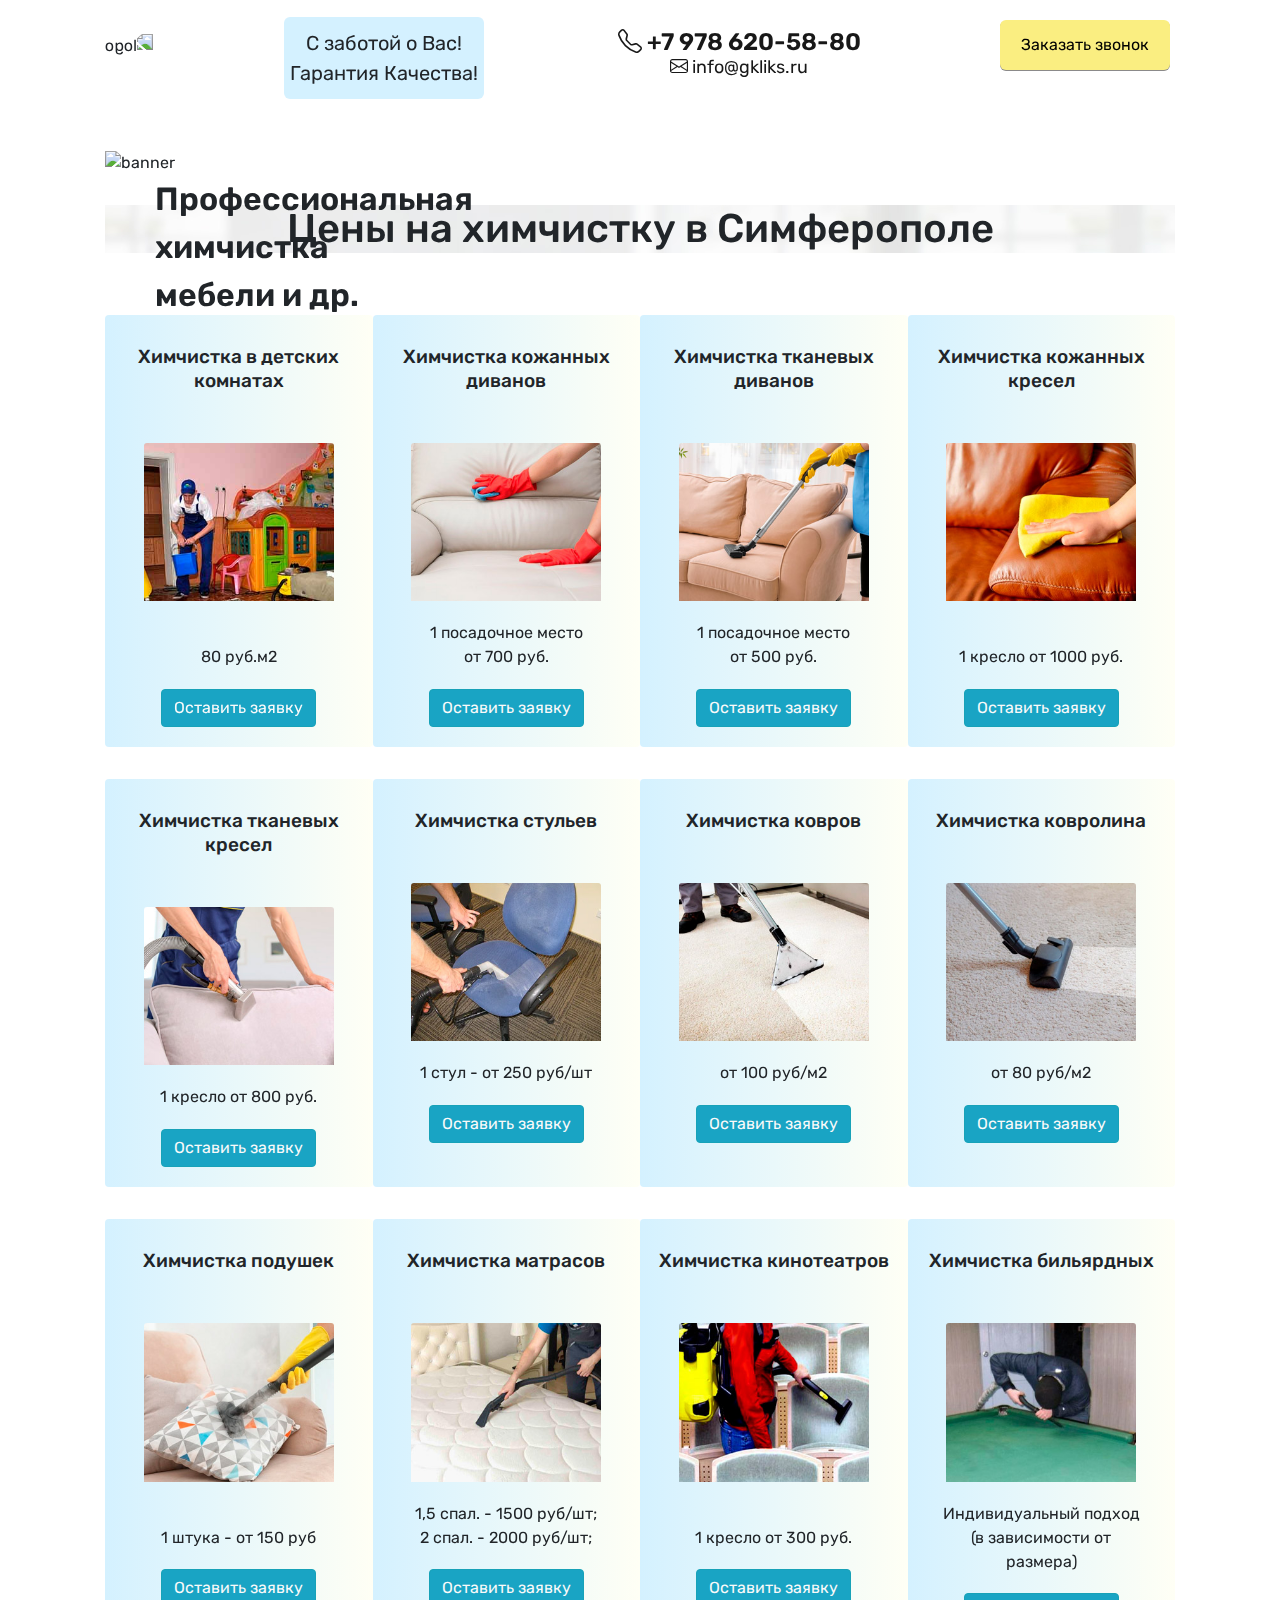
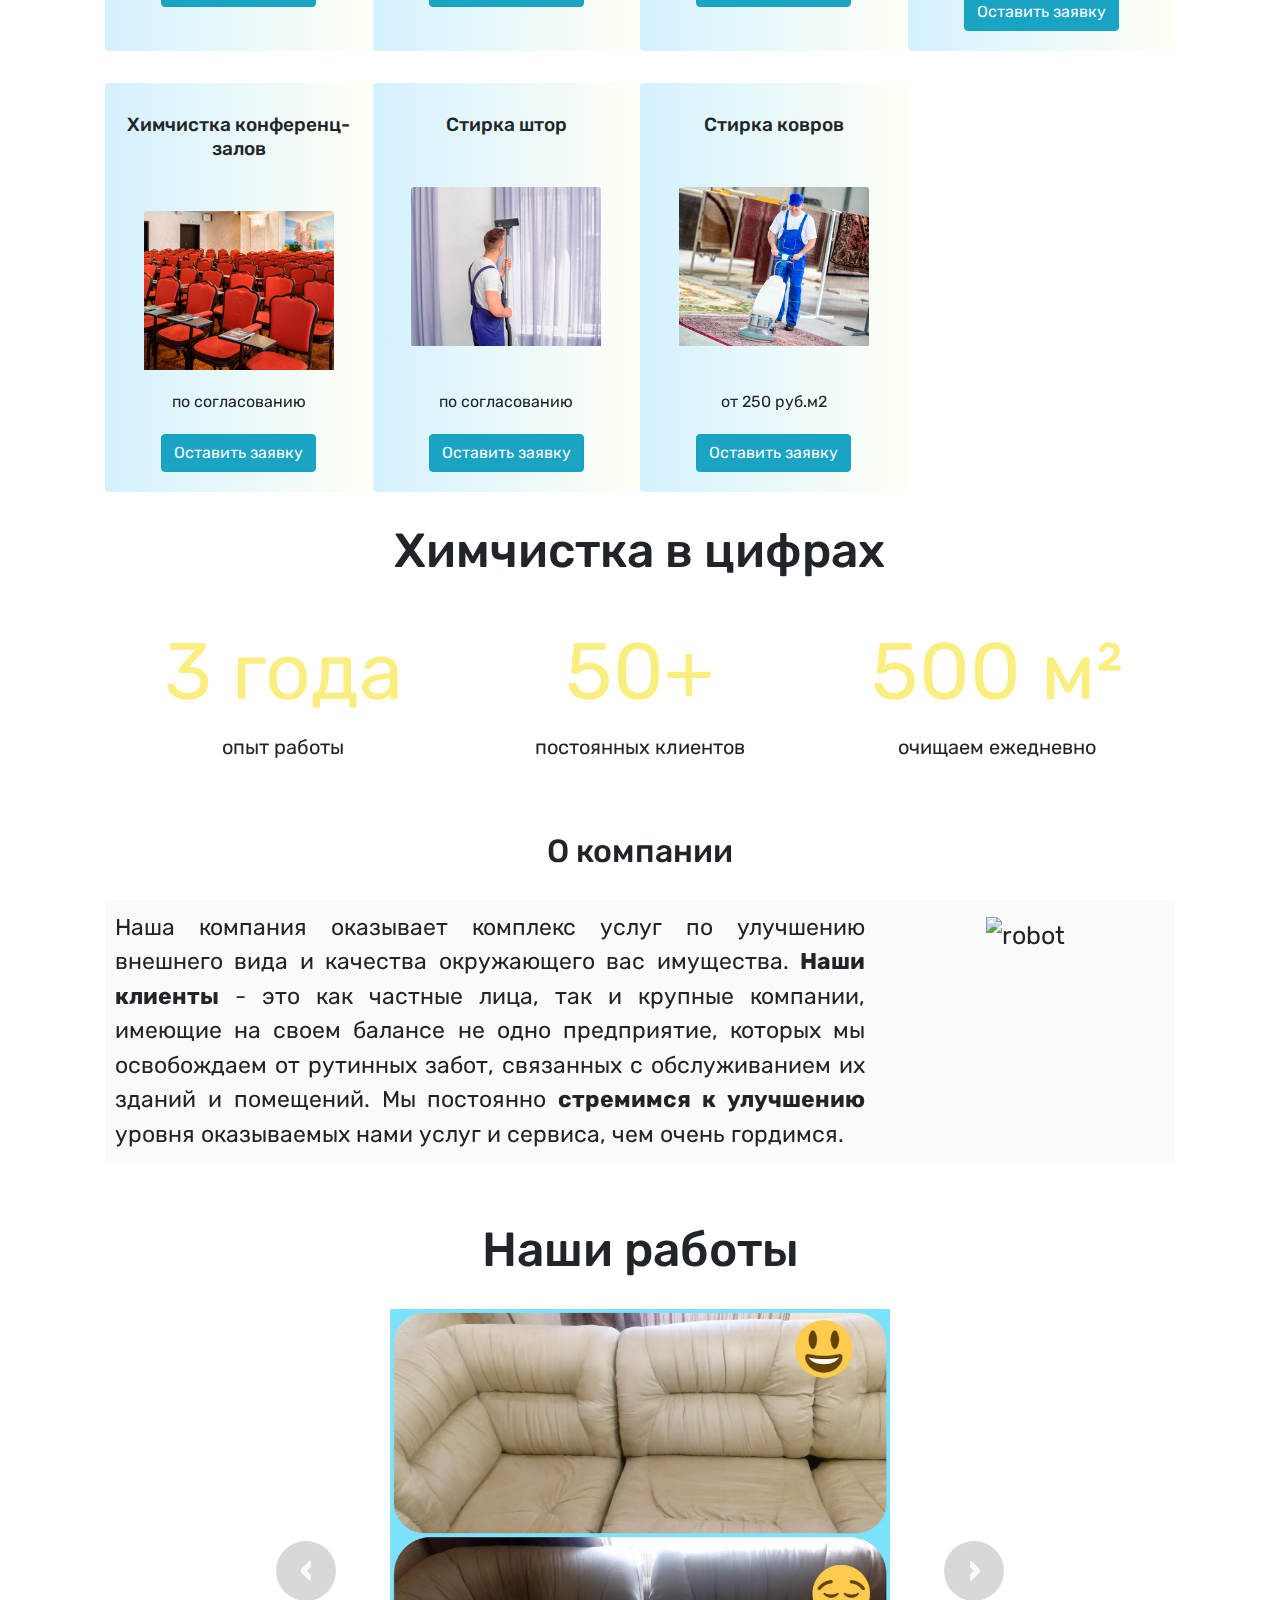
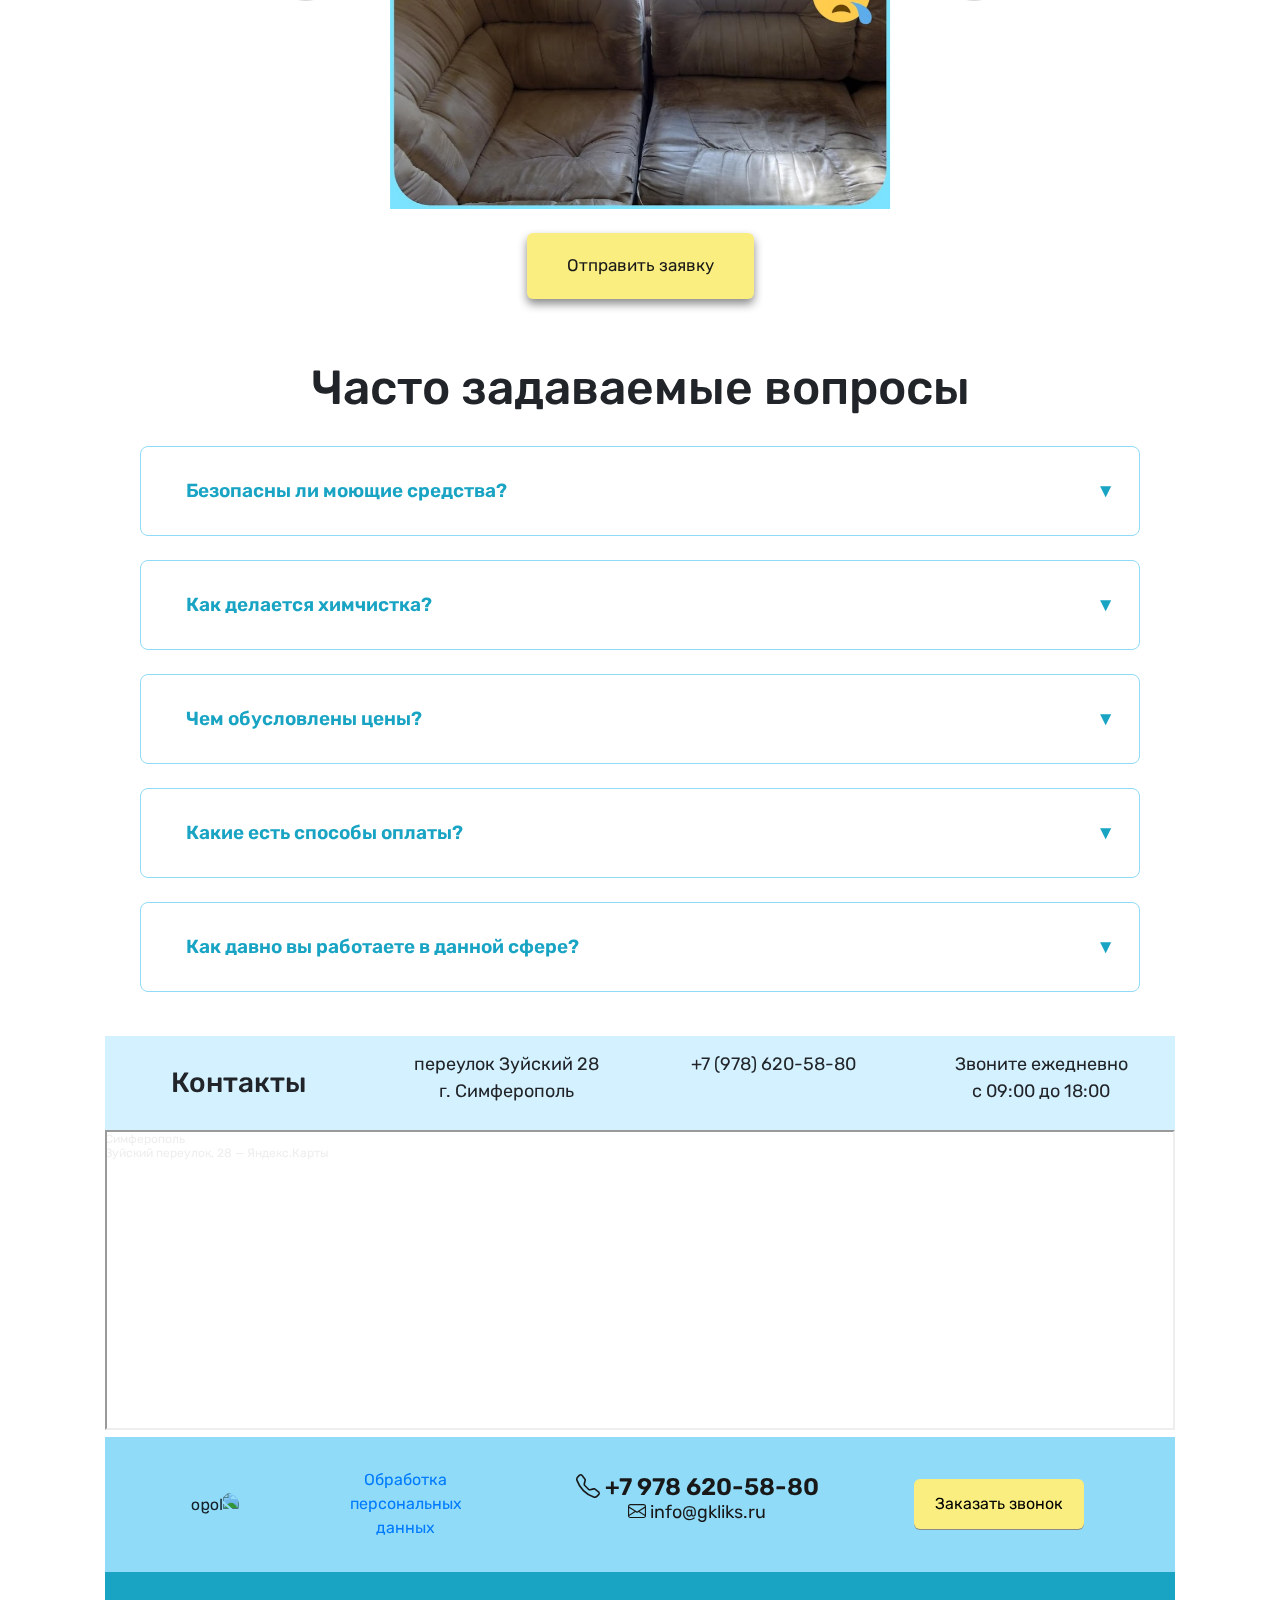
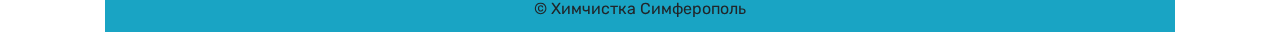
==== Cleaning.html @ 8cee75ca "замена карточек с услугами" ====
<!DOCTYPE html>
<html lang="ru">
  <head>
    <meta charset="UTF-8" />
    <meta http-equiv="X-UA-Compatible" content="IE=edge" />
    <meta name="viewport" content="width=device-width, initial-scale=1.0" />
    <title>Химчистка Семфирополь</title>
    <link rel="stylesheet" href="normalize.css" />
    <link
      rel="stylesheet"
      href="https://cdn.jsdelivr.net/npm/bootstrap-icons@1.5.0/font/bootstrap-icons.css"
    />
    <link
      rel="stylesheet"
      type="text/css"
      href="assets/js/owl-carousel/owl.carousel.min.css"
    />
    <link
      rel="stylesheet"
      type="text/css"
      href="assets/js/owl-carousel/owl.theme.default.min.css"
    />
    <link
      rel="stylesheet"
      type="text/css"
      href="assets/js/owl-carousel/owl.theme.green.min.css"
    />
    <link
      rel="stylesheet"
      href="https://cdn.jsdelivr.net/npm/@fancyapps/ui/dist/fancybox.css"
    />
    <link rel="preconnect" href="https://fonts.googleapis.com" />
    <link rel="preconnect" href="https://fonts.gstatic.com" crossorigin />
    <link
      href="https://fonts.googleapis.com/css2?family=Rubik&display=swap"
      rel="stylesheet"
    />
    <link
      rel="stylesheet"
      href="https://maxcdn.bootstrapcdn.com/bootstrap/4.1.0/css/bootstrap.min.css"
    />
    <link rel="stylesheet" href="style.css" />
  </head>

  <body>
    <div class="wrapper">
      <!--Header-->
      <header class="header">
        <div class="menu">
          <div class="logo">
            <img src="assets/robot-cut.jpg" alt="logo" />
          </div>

          <div class="menu-text">
            <p>С заботой о Вас! Гарантия Качества!</p>
          </div>
          <div class="menu-contacs">
            <a class="link menu-hover" href="tel:+79786205880"
              ><i class="bi bi-telephone"></i> +7 978 620-58-80</a
            >
            <a class="mail menu-hover" href="mailto:info@gkliks.ru"
              ><i class="bi bi-envelope"></i> info@gkliks.ru</a
            >
          </div>
          <form action="page-2/index.html">
            <button class="menu-btn">Заказать звонок</button>
          </form>
        </div>
      </header>

      <!--Main-->
      <main class="main">
        <!--Banner-->
        <section class="banner">
          <img class="banner-img" src="assets/banner-2.jpg" alt="banner" />
          <div class="banner-text">
            <h2>
              Профессиональная химчистка мебели и др. предметов в Симферополе
            </h2>
            <p>Химчистка с бесплатным выездом в течении 1 часа</p>
          </div>
        </section>

        <!--Price-->
        <div class="price">
          <div class="price-bg">
            <h1>Цены на химчистку в Симферополе</h1>
          </div>
          <div div class="container">

            <div class="row">
              <div class="card col-12 col-md-6 col-lg-3">
                <h5>Химчистка в детских комнатах</h5>
                <img src="img_price/childrensroom.jpg" class="card-img-top" alt="детская комната">
                <div class="card-body text-center">
                  <a class="card-text"><br>80 руб.м2</br></a>
                  <a href="page-2/index.html" class="btn btn-info">Оставить заявку</a>
                </div>
              </div>
              <div class="card col-12 col-md-6 col-lg-3">
                <h5>Химчистка кожанных диванов</h5>
                <img src="img_price/leathersofa.jpg" class="card-img-top" alt="кожанный диван">
                <div class="card-body text-center">
                  <a class="card-text">1 посадочное место<br>от 700 руб.</br></a>
                  <a href="page-2/index.html" class="btn btn-info">Оставить заявку</a>
                </div>
              </div>
              <div class="card col-12 col-md-6 col-lg-3">
                <h5>Химчистка тканевых диванов</h5>
                <img src="img_price/fabricsofa.jpg" class="card-img-top" alt="тканевый диван">
                <div class="card-body text-center">
                  <a class="card-text">1 посадочное место<br>от 500 руб.</br></a>
                  <a href="page-2/index.html" class="btn btn-info">Оставить
                    заявку</a>
                </div>
              </div>
              <div class="card col-12 col-md-6 col-lg-3">
                <h5>Химчистка кожанных кресел</h5>
                <img src="img_price/leatherarmchair.jpg" class="card-img-top" alt="кожанное кресло">
                <div class="card-body text-center">
                  <a class="card-text"><br>1 кресло от 1000 руб.</br></a>
                  <a href="page-2/index.html" class="btn btn-info">Оставить
                    заявку</a>
                </div>
              </div>
              <div class="card col-12 col-md-6 col-lg-3">
                <h5>Химчистка тканевых кресел</h5>
                <img src="img_price/fabricchairs.jpg" class="card-img-top" alt="тканевое кресло">
                <div class="card-body text-center">
                  <a class="card-text">1 кресло от 800 руб.</a>
                  <a href="page-2/index.html" class="btn btn-info">Оставить
                    заявку</a>
                </div>
              </div>
              <div class="card col-12 col-md-6 col-lg-3">
                <h5>Химчистка стульев</h5>
                <img src="img_price/chair.jpg" class="card-img-top" alt="стул">
                <div class="card-body text-center">
                  <a class="card-text">1 стул - от 250 руб/шт</a>
                  <a href="page-2/index.html" class="btn btn-info">Оставить
                    заявку</a>
                </div>
              </div>
              <div class="card col-12 col-md-6 col-lg-3">
                <h5>Химчистка ковров</h5>
                <img src="img_price/carpet.jpg" class="card-img-top" alt="ковер">
                <div class="card-body text-center">
                  <a class="card-text">от 100 руб/м2</a>
                  <a href="page-2/index.html" class="btn btn-info">Оставить
                    заявку</a>
                </div>
              </div>
              <div class="card col-12 col-md-6 col-lg-3">
                <h5>Химчистка ковролина</h5>
                <img src="img_price/carpeting.jpg" class="card-img-top" alt="ковралин">
                <div class="card-body text-center">
                  <a class="card-text">от 80 руб/м2</a>
                  <a href="page-2/index.html" class="btn btn-info">Оставить
                    заявку</a>
                </div>
              </div>
              <div class="card col-12 col-md-6 col-lg-3">
                <h5>Химчистка подушек</h5>
                <img src="img_price/pillow.jpg" class="card-img-top" alt="подушка">
                <div class="card-body text-center">
                  <a class="card-text"><br>1 штука - от 150 руб</br></a>
                  <a href="page-2/index.html" class="btn btn-info">Оставить заявку</a>
                </div>
              </div>
              <div class="card col-12 col-md-6 col-lg-3">
                <h5>Химчистка матрасов</h5>
                <img src="img_price/mattress.jpg" class="card-img-top" alt="матрас">
                <div class="card-body text-center">
                  <a class="card-text">1,5 спал. - 1500 руб/шт;<br>2 спал. - 2000 руб/шт;</br></a>
                  <a href="page-2/index.html" class="btn btn-info">Оставить заявку</a>
                </div>
              </div>
              <div class="card col-12 col-md-6 col-lg-3">
                <h5>Химчистка кинотеатров</h5>
                <img src="img_price/cinema.jpg" class="card-img-top" alt="кинотеатр">
                <div class="card-body text-center">
                  <a class="card-text"><br>1 кресло от 300 руб.</br></a>
                  <a href="page-2/index.html" class="btn btn-info">Оставить
                    заявку</a>
                </div>
              </div>
              <div class="card col-12 col-md-6 col-lg-3">
                <h5>Химчистка бильярдных</h5>
                <img src="img_price/billiard.jpg" class="card-img-top" alt="бильярд">
                <div class="card-body text-center">
                  <a class="card-text">Индивидуальный подход<br>(в зависимости от размера)</br></a>
                  <a href="page-2/index.html" class="btn btn-info">Оставить
                    заявку</a>
                </div>
              </div>
              <div class="card col-12 col-md-6 col-lg-3">
                <h5>Химчистка конференц-залов</h5>
                <img src="img_price/conference.png" class="card-img-top" alt="конференц-зал">
                <div class="card-body text-center">
                  <a class="card-text">по согласованию</a>
                  <a href="page-2/index.html" class="btn btn-info">Оставить заявку</a>
                </div>
              </div>
              <div class="card col-12 col-md-6 col-lg-3">
                <h5>Стирка штор</h5>
                <img src="img_price/curtains.jpg" class="card-img-top" alt="шторы">
                <div class="card-body text-center">
                  <a class="card-text"><br>по согласованию</br></a>
                  <a href="page-2/index.html" class="btn btn-info">Оставить заявку</a>
                </div>
              </div>
              <div class="card col-12 col-md-6 col-lg-3">
                <h5>Стирка ковров</h5>
                <img src="img_price/carpet washing.jpg" class="card-img-top" alt="стирка ковров">
                <div class="card-body text-center">
                  <a class="card-text"><br>от 250 руб.м2</br></a>
                  <a href="page-2/index.html" class="btn btn-info">Оставить заявку</a>
                </div>
              </div>
            </div>
          </div>
        <!--Химчистка в цифрах, о компании, карта-->
        <section class="part">
          <h1 class="part__h1">Химчистка в цифрах</h1>
          <div class="part__1">3 года</div>
          <div class="part__2">50+</div>
          <div class="part__3">500 м²</div>
          <div class="part__4">опыт работы</div>
          <div class="part__5">постоянных клиентов</div>
          <div class="part__6">очищаем ежедневно</div>
        </section>
        <!--о компании-->
        <h2 class="h2">О компании</h2>
        <section class="block">
          <p class="block__text">
            Наша компания оказывает комплекс услуг по улучшению внешнего вида и
            качества окружающего вас имущества.
            <b>Наши клиенты</b> - это как частные лица, так и крупные компании,
            имеющие на своем балансе не одно предприятие, которых мы освобождаем
            от рутинных забот, связанных с обслуживанием их зданий и помещений.
            Мы постоянно <b>стремимся к улучшению</b> уровня оказываемых нами
            услуг и сервиса, чем очень гордимся.
          </p>
          <p class="block__img">
            <img class="robot" src="assets/robot-cut.jpg" alt="robot" />
          </p>
        </section>

        <!-- карусель -->
        <section class="carousel">
          <div class="wrapper">
            <h2 class="carousel__title">Наши работы</h2>

            <div class="owl-carousel carousel__row">
              <div class="carousel__item">
                <a href="assets/slider/example-1.jpeg" data-fancybox="examples">
                  <img
                    alt="Пример наших работ"
                    src="assets/slider/example-1.jpeg"
                  />
                </a>
              </div>
              <div class="carousel__item">
                <a href="assets/slider/example-2.jpeg" data-fancybox="examples">
                  <img
                    alt="Пример наших работ"
                    src="assets/slider/example-2.jpeg"
                  />
                </a>
              </div>
              <div class="carousel__item">
                <a href="assets/slider/example-3.jpeg" data-fancybox="examples">
                  <img
                    alt="Пример наших работ"
                    src="assets/slider/example-3.jpeg"
                  />
                </a>
              </div>
              <div class="carousel__item">
                <a href="assets/slider/example-4.jpeg" data-fancybox="examples">
                  <img
                    alt="Пример наших работ"
                    src="assets/slider/example-4.jpeg"
                  />
                </a>
              </div>
              <div class="carousel__item">
                <a href="assets/slider/example-5.jpeg" data-fancybox="examples">
                  <img
                    alt="Пример наших работ"
                    src="assets/slider/example-5.jpeg"
                  />
                </a>
              </div>
              <div class="carousel__item">
                <a href="assets/slider/example-6.jpeg" data-fancybox="examples">
                  <img
                    alt="Пример наших работ"
                    src="assets/slider/example-6.jpeg"
                  />
                </a>
              </div>
              <div class="carousel__item">
                <a href="assets/slider/example-7.jpeg" data-fancybox="examples">
                  <img
                    alt="Пример наших работ"
                    src="assets/slider/example-7.jpeg"
                  />
                </a>
              </div>
              <div class="carousel__item">
                <a href="assets/slider/example-8.jpeg" data-fancybox="examples">
                  <img
                    alt="Пример наших работ"
                    src="assets/slider/example-8.jpeg"
                  />
                </a>
              </div>
              <div class="carousel__item">
                <a href="assets/slider/example-9.jpeg" data-fancybox="examples">
                  <img
                    alt="Пример наших работ"
                    src="assets/slider/example-9.jpeg"
                  />
                </a>
              </div>
              <div class="carousel__item">
                <a
                  href="assets/slider/example-10.jpeg"
                  data-fancybox="examples"
                >
                  <img
                    alt="Пример наших работ"
                    src="assets/slider/example-10.jpeg"
                  />
                </a>
              </div>
              <div class="carousel__item">
                <a
                  href="assets/slider/example-11.jpeg"
                  data-fancybox="examples"
                >
                  <img
                    alt="Пример наших работ"
                    src="assets/slider/example-11.jpeg"
                  />
                </a>
              </div>
              <div class="carousel__item">
                <a
                  href="assets/slider/example-12.jpeg"
                  data-fancybox="examples"
                >
                  <img
                    alt="Пример наших работ"
                    src="assets/slider/example-12.jpeg"
                  />
                </a>
              </div>
              <div class="carousel__item">
                <a
                  href="assets/slider/example-13.jpeg"
                  data-fancybox="examples"
                >
                  <img
                    alt="Пример наших работ"
                    src="assets/slider/example-13.jpeg"
                  />
                </a>
              </div>
              <div class="carousel__item">
                <a
                  href="assets/slider/example-14.jpeg"
                  data-fancybox="examples"
                >
                  <img
                    alt="Пример наших работ"
                    src="assets/slider/example-14.jpeg"
                  />
                </a>
              </div>
              <div class="carousel__item">
                <a
                  href="assets/slider/example-15.jpeg"
                  data-fancybox="examples"
                >
                  <img
                    alt="Пример наших работ"
                    src="assets/slider/example-15.jpeg"
                  />
                </a>
              </div>
              <div class="carousel__item">
                <a
                  href="assets/slider/example-16.jpeg"
                  data-fancybox="examples"
                >
                  <img
                    alt="Пример наших работ"
                    src="assets/slider/example-16.jpeg"
                  />
                </a>
              </div>
              <div class="carousel__item">
                <a
                  href="assets/slider/example-17.jpeg"
                  data-fancybox="examples"
                >
                  <img
                    alt="Пример наших работ"
                    src="assets/slider/example-17.jpeg"
                  />
                </a>
              </div>
              <div class="carousel__item">
                <a
                  href="assets/slider/example-18.jpeg"
                  data-fancybox="examples"
                >
                  <img
                    alt="Пример наших работ"
                    src="assets/slider/example-18.jpeg"
                  />
                </a>
              </div>
              <div class="carousel__item">
                <a
                  href="assets/slider/example-19.jpeg"
                  data-fancybox="examples"
                >
                  <img
                    alt="Пример наших работ"
                    src="assets/slider/example-19.jpeg"
                  />
                </a>
              </div>
              <div class="carousel__item">
                <a
                  href="assets/slider/example-20.jpeg"
                  data-fancybox="examples"
                >
                  <img
                    alt="Пример наших работ"
                    src="assets/slider/example-20.jpeg"
                  />
                </a>
              </div>
              <div class="carousel__item">
                <a
                  href="assets/slider/example-21.jpeg"
                  data-fancybox="examples"
                >
                  <img
                    alt="Пример наших работ"
                    src="assets/slider/example-21.jpeg"
                  />
                </a>
              </div>
              <div class="carousel__item">
                <a
                  href="assets/slider/example-22.jpeg"
                  data-fancybox="examples"
                >
                  <img
                    alt="Пример наших работ"
                    src="assets/slider/example-22.jpeg"
                  />
                </a>
              </div>
              <div class="carousel__item">
                <a
                  href="assets/slider/example-23.jpeg"
                  data-fancybox="examples"
                >
                  <img
                    alt="Пример наших работ"
                    src="assets/slider/example-23.jpeg"
                  />
                </a>
              </div>
              <div class="carousel__item">
                <a
                  href="assets/slider/example-24.jpeg"
                  data-fancybox="examples"
                >
                  <img
                    alt="Пример наших работ"
                    src="assets/slider/example-24.jpeg"
                  />
                </a>
              </div>
              <div class="carousel__item">
                <a
                  href="assets/slider/example-25.jpeg"
                  data-fancybox="examples"
                >
                  <img
                    alt="Пример наших работ"
                    src="assets/slider/example-25.jpeg"
                  />
                </a>
              </div>
              <div class="carousel__item">
                <a
                  href="assets/slider/example-26.jpeg"
                  data-fancybox="examples"
                >
                  <img
                    alt="Пример наших работ"
                    src="assets/slider/example-26.jpeg"
                  />
                </a>
              </div>
              <div class="carousel__item">
                <a
                  href="assets/slider/example-27.jpeg"
                  data-fancybox="examples"
                >
                  <img
                    alt="Пример наших работ"
                    src="assets/slider/example-27.jpeg"
                  />
                </a>
              </div>
              <div class="carousel__item">
                <a
                  href="assets/slider/example-28.jpeg"
                  data-fancybox="examples"
                >
                  <img
                    alt="Пример наших работ"
                    src="assets/slider/example-28.jpeg"
                  />
                </a>
              </div>
              <div class="carousel__item">
                <a
                  href="assets/slider/example-29.jpeg"
                  data-fancybox="examples"
                >
                  <img
                    alt="Пример наших работ"
                    src="assets/slider/example-29.jpeg"
                  />
                </a>
              </div>
            </div>

            <form action="page-2/index.html">
              <button data-action="/page-2" class="carousel__button-download">
                Отправить заявку
              </button>
            </form>
          </div>
        </section>

        <!-- faq -->
        <section class="faq">
          <div class="wrapper">
            <h2 class="faq__h2">Часто задаваемые вопросы</h2>

            <div class="faq__items">
              <div class="faq__item">
                <div class="faq__title">Безопасны ли моющие средства?</div>
                <div class="faq__text">
                  Компания строго подходит к выбору поставщика средств для
                  уборки, основными критериям являются:
                  <ul>
                    <li>
                      наличие аккредитации/права представлять производителя на
                      территории России;
                    </li>
                    <li>
                      наличие сертификации, как европейской/американской, так и
                      российской;
                    </li>
                    <li>высокие экологические стандарты продукции;</li>
                    <li>
                      наличие инструкций и карт технической и экологической
                      безопасности продукции;
                    </li>
                    <li>
                      информационная поддержка, помощь в разработке
                      индивидуальных санитарно-гигиенических планов уборки
                      помещения, обучение персонала.
                    </li>
                  </ul>
                </div>
              </div>
              <div class="faq__item">
                <div class="faq__title">Как делается химчистка?</div>
                <div class="faq__text">
                  Наши операторы используют шведское оборудование фирмы
                  Cleanfix. Данная машина называется экстрактор. Используем
                  сертифицированную химию, работая по кругу Зиннера. Прежде чем
                  преступить к основной чистке наносим предварительную обработку
                  и удаляем видимые пятна, затем сам процесс химчистки, а после
                  ополаскиватель для нейтрализации и ухода. Следом идет
                  принудительная сушка.
                </div>
              </div>
              <div class="faq__item">
                <div class="faq__title">Чем обусловлены цены?</div>
                <div class="faq__text">
                  Стоимость нашего продукта, как и любого другого зависит от
                  составляющих элементов: 1. Экспертность персонала, в
                  результате непрерывного обучения и периодических повышений
                  классификации на протяжении более 3 года. 2. Точно подобранная
                  клининговая косметика премиум класса, которая не только
                  эффективно удалит загрязнения в короткие сроки, но и
                  принадлежит к разряду Зеленой химии, а значит безопасна для
                  нас с вами, наших детей и домашних питомцев. 3.
                  Узкоспециализированное оборудование и инвентарь Швейцарского и
                  Итальянского производства.
                </div>
              </div>
              <div class="faq__item">
                <div class="faq__title">Какие есть способы оплаты?</div>
                <div class="faq__text">
                  Мы следим за технологиями 21 века и принимаем любой способ
                  оплаты.
                </div>
              </div>
              <div class="faq__item">
                <div class="faq__title">
                  Как давно вы работаете в данной сфере?
                </div>
                <div class="faq__text">
                  Наша компания работает с 2018 года. Многие наши клиенты стали
                  нашими друзьями.
                </div>
              </div>
            </div>
          </div>
        </section>

        <!-- контакты + карта -->
        <section class="cont">
          <div class="cont__text">
            <h3>Контакты</h3>
            <p>
              переулок Зуйский 28 <br />
              г. Симферополь
            </p>
            <p>+7 (978) 620-58-80</p>
            <p>
              Звоните ежедневно<br />
              с 09:00 до 18:00
            </p>
          </div>
          <div class="cont__map">
            <div style="position: relative; overflow: hidden">
              <a
                href="https://yandex.ru/maps/146/simferopol/?utm_medium=mapframe&utm_source=maps"
                style="
                  color: #eee;
                  font-size: 12px;
                  position: absolute;
                  top: 0px;
                "
                >Симферополь</a
              >
              <a
                href="https://yandex.ru/maps/146/simferopol/house/zuyskiy_pereulok_28/Z00YdwRjSEAGQFpufXV2cX9gZQ==/?ll=34.134404%2C44.970266&utm_medium=mapframe&utm_source=maps&z=16.49"
                style="
                  color: #eee;
                  font-size: 12px;
                  position: absolute;
                  top: 14px;
                "
                >Зуйский переулок, 28 — Яндекс.Карты</a
              ><iframe
                src="https://yandex.ru/map-widget/v1/-/CCUmMTRJTB"
                width="100%"
                height="300"
                frameborder="1"
                allowfullscreen="true"
                style="position: relative"
              ></iframe>
            </div>
          </div>
        </section>
      </main>

      <footer class="footer">
        <div class="footer-top">
          <div class="logo">
            <img class="footer-logo" src="assets/robot-cut.jpg" alt="logo" />
          </div>
          <div class="daten">
            <a class="daten-link footer-hover" href=""
              >Обработка персональных данных</a
            >
          </div>
          <div class="contacts">
            <a class="link footer-hover" href="tel:+79786205880"
              ><i class="bi bi-telephone"></i> +7 978 620-58-80</a
            >
            <a class="mail footer-hover" href="mailto:info@gkliks.ru"
              ><i class="bi bi-envelope"></i> info@gkliks.ru</a
            >
          </div>
          <form action="page-2/index.html">
            <button class="menu-btn">Заказать звонок</button>
          </form>
        </div>
        <div class="footer-down">
          <p>&copy Химчистка Симферополь</p>
        </div>
      </footer>
    </div>

    <!-- Скрипты -->
    <script src="https://ajax.googleapis.com/ajax/libs/jquery/3.3.1/jquery.min.js"></script>
    <script src="assets/js/owl-carousel/owl.carousel.min.js"></script>
    <script src="https://cdn.jsdelivr.net/npm/@fancyapps/ui/dist/fancybox.umd.js"></script>
    <script src="https://cdnjs.cloudflare.com/ajax/libs/popper.js/1.14.0/umd/popper.min.js"></script>
    <script src="https://maxcdn.bootstrapcdn.com/bootstrap/4.1.0/js/bootstrap.min.js"></script>
    <script src="assets/js/init.js"></script>
  </body>
</html>
---- style.css ----
@charset "UTF-8";
/*Шрифт и тень*/
body {
  height: 100%;
  margin: 0;
  padding: 0;
  font-family: "Rubik", sans-serif;
}

h1,
h2,
h3,
h4,
h5,
h6,
.h1,
.h2,
.h3,
.h4,
.h5,
.h6,
h1,
h2,
h3,
h4,
h5,
h6 {
  margin: 30px 0;
  font-family: "Rubik", sans-serif;
}

p {
  margin-top: 15px;
}

.wrapper {
  min-height: 100%;
  display: -webkit-box;
  display: -ms-flexbox;
  display: flex;
  -webkit-box-orient: vertical;
  -webkit-box-direction: normal;
      -ms-flex-direction: column;
          flex-direction: column;
  -webkit-box-sizing: border-box;
          box-sizing: border-box;
  max-width: 1100px;
  margin: 0 auto;
  padding: 0 15px;
}

/*Header*/
.header {
  width: 100%;
}

.menu {
  display: -webkit-box;
  display: -ms-flexbox;
  display: flex;
  -webkit-box-pack: justify;
      -ms-flex-pack: justify;
          justify-content: space-between;
  -webkit-box-align: baseline;
      -ms-flex-align: baseline;
          align-items: baseline;
  max-width: 1100px;
  min-height: 150px;
  margin: auto;
}

.logo img {
  width: 100px;
  -o-object-fit: cover;
     object-fit: cover;
  mix-blend-mode: multiply;
  -webkit-transform: scale(-1, 1);
          transform: scale(-1, 1);
}

.menu-text {
  text-align: center;
  width: 200px;
  padding: 1% 0;
  background-color: #d4f1ff;
  border-radius: 6px;
  font-size: 20px;
}

.menu-text p {
  margin: 0;
}

.link {
  display: block;
  width: 250px;
  height: 30px;
  margin: 15px, 5px;
  text-decoration: none;
  color: #181818;
  text-align: center;
  font-weight: 600;
  font-size: 24px;
}

.menu-hover:hover {
  color: #90dbf7;
}

.mail {
  display: inline-block;
  width: 250px;
  height: 40px;
  margin: 20px, 5px;
  color: #181818;
  text-align: center;
  font-size: 18px;
}

.menu-btn {
  width: 170px;
  height: 50px;
  background-color: #FAEE81;
  border: none;
  border-radius: 6px;
  font-size: 16px;
  margin: 20px 5px;
  -webkit-box-shadow: 0 1px 0 #8B8A8A;
          box-shadow: 0 1px 0 #8B8A8A;
  -webkit-transition-duration: 1s;
          transition-duration: 1s;
}

.menu-btn:hover {
  background-color: #19a4c4;
  -webkit-box-shadow: 0 4px 2px;
          box-shadow: 0 4px 2px;
}

/*Main*/
.main {
  -webkit-box-flex: 1;
      -ms-flex: 1 1 auto;
          flex: 1 1 auto;
}

/*Banner*/
.banner {
  position: relative;
  max-width: 1100px;
  margin: auto;
}

.banner-img {
  width: 100%;
  -o-object-fit: cover;
     object-fit: cover;
}

.banner-text {
  position: absolute;
  top: 25px;
  left: 50px;
  width: 300px;
}

.banner-text h2 {
  font-size: 32px;
  font-weight: 600;
  line-height: 1.5em;
  margin: 0;
}

.banner-text p {
  padding-top: 20px;
  font-size: 18px;
  font-weight: 600;
}

/*Химчистка в цифрах*/
.part {
  display: -ms-grid;
  display: grid;
  -ms-grid-columns: (1fr)[3];
      grid-template-columns: repeat(3, 1fr);
  -ms-grid-rows: 1fr 1fr 70px;
      grid-template-rows: 1fr 1fr 70px;
  grid-column-gap: 0px;
  grid-row-gap: 0px;
}

.part__h1 {
  -ms-grid-row: 1;
  -ms-grid-row-span: 1;
  -ms-grid-column: 1;
  -ms-grid-column-span: 3;
  grid-area: 1 / 1 / 2 / 4;
  text-align: center;
  font-family: "Rubik", sans-serif;
  font-size: 3rem;
}

.part__1 {
  -ms-grid-row: 2;
  -ms-grid-row-span: 1;
  -ms-grid-column: 1;
  -ms-grid-column-span: 1;
  grid-area: 2 / 1 / 3 / 2;
  text-align: center;
  font-family: "Rubik", sans-serif;
  font-size: 5rem;
  color: #FAEE81;
}

.part__2 {
  -ms-grid-row: 2;
  -ms-grid-row-span: 1;
  -ms-grid-column: 2;
  -ms-grid-column-span: 1;
  grid-area: 2 / 2 / 3 / 3;
  text-align: center;
  font-family: "Rubik", sans-serif;
  font-size: 5rem;
  color: #FAEE81;
}

.part__3 {
  -ms-grid-row: 2;
  -ms-grid-row-span: 1;
  -ms-grid-column: 3;
  -ms-grid-column-span: 1;
  grid-area: 2 / 3 / 3 / 4;
  text-align: center;
  font-family: "Rubik", sans-serif;
  font-size: 5rem;
  color: #FAEE81;
}

.part__4 {
  -ms-grid-row: 3;
  -ms-grid-row-span: 1;
  -ms-grid-column: 1;
  -ms-grid-column-span: 1;
  grid-area: 3 / 1 / 4 / 2;
  text-align: center;
  font-family: "Rubik", sans-serif;
  font-size: 20px;
}

.part__5 {
  -ms-grid-row: 3;
  -ms-grid-row-span: 1;
  -ms-grid-column: 2;
  -ms-grid-column-span: 1;
  grid-area: 3 / 2 / 4 / 3;
  text-align: center;
  font-family: "Rubik", sans-serif;
  font-size: 20px;
}

.part__6 {
  -ms-grid-row: 3;
  -ms-grid-row-span: 1;
  -ms-grid-column: 3;
  -ms-grid-column-span: 1;
  grid-area: 3 / 3 / 4 / 4;
  text-align: center;
  font-family: "Rubik", sans-serif;
  font-size: 20px;
}

/*о компании*/
.block {
  display: -ms-grid;
  display: grid;
  -ms-grid-columns: 1fr 300px;
      grid-template-columns: 1fr 300px;
  -ms-grid-rows: 1fr;
      grid-template-rows: 1fr;
  background-color: #fafafa;
  font-size: 25px;
  text-align: center;
  font-family: "Rubik", sans-serif;
}

.h2 {
  text-align: center;
  font-family: "Rubik", sans-serif;
  font-size: 2rem;
}

.block__text {
  margin: 10px;
  text-align: justify;
  font-size: 23px;
}

.robot {
  width: 200px;
  -o-object-fit: cover;
     object-fit: cover;
  mix-blend-mode: multiply;
  -webkit-box-pack: center;
      -ms-flex-pack: center;
          justify-content: center;
}

/* carousel */
.carousel {
  padding-top: 30px;
}

.carousel .owl-nav button:focus {
  outline: none;
}

.carousel .owl-nav button.owl-prev {
  background: #d8d8d8;
  border-radius: 100%;
  position: absolute;
  top: calc(50% - 30px);
  left: 15%;
  height: 60px;
  width: 60px;
  font-size: 37px;
  font-weight: 800;
  color: #fafafa;
}

.carousel .owl-nav button.owl-next {
  background: #d8d8d8;
  border-radius: 100%;
  position: absolute;
  top: calc(50% - 30px);
  right: 15%;
  height: 60px;
  width: 60px;
  font-size: 37px;
  font-weight: 800;
  color: #fafafa;
}

.carousel .owl-nav button:hover {
  -webkit-box-shadow: #8B8A8A 0 5px 10px;
          box-shadow: #8B8A8A 0 5px 10px;
}

.carousel__title {
  margin-bottom: 30px;
  font-size: 3rem;
  text-align: center;
}

.carousel__item {
  cursor: pointer;
  width: calc(100% - 30px);
  margin: 0 auto;
  max-width: 500px;
}

.carousel__item:hover img {
  -webkit-box-shadow: #787878 0 5px 10px;
          box-shadow: #787878 0 5px 10px;
}

.carousel__item img {
  height: 500px;
}

.carousel__button-download {
  cursor: pointer;
  border: 0;
  -webkit-box-sizing: border-box;
          box-sizing: border-box;
  -webkit-box-shadow: #8B8A8A 0 5px 10px;
          box-shadow: #8B8A8A 0 5px 10px;
  border-radius: 6px;
  background-color: #FAEE81;
  color: #181818;
  font-size: 17px;
  white-space: nowrap;
  text-align: center;
  outline: none;
  width: auto;
  height: auto;
  overflow: hidden;
  opacity: 1;
  max-width: 100%;
  padding: 20px 40px;
  margin: 0 auto;
  display: -webkit-box;
  display: -ms-flexbox;
  display: flex;
}

.carousel__button-download:hover {
  background-color: #fadd8c;
}

@media screen and (max-width: 1024px) {
  .carousel .owl-nav button.owl-prev {
    left: 10px;
    height: 40px;
    width: 40px;
    font-size: 25px;
  }
  .carousel .owl-nav button.owl-next {
    right: 10px;
    height: 40px;
    width: 40px;
    font-size: 25px;
  }
  .carousel__title {
    font-size: 35px;
  }
  .carousel__button-download {
    font-size: 16px;
  }
}

@media screen and (max-width: 719px) {
  .carousel .owl-nav button.owl-prev {
    left: -12px;
  }
  .carousel .owl-nav button.owl-next {
    right: -12px;
  }
  .carousel__item {
    max-width: 100%;
  }
  .carousel__item img {
    height: 450px;
  }
}

@media screen and (max-width: 400px) {
  .carousel__item img {
    height: auto;
    min-height: 350px;
  }
}

/* faq */
.faq {
  -webkit-box-sizing: border-box;
          box-sizing: border-box;
  padding: 30px 20px 20px;
}

.faq__h2 {
  margin-bottom: 30px;
  font-size: 3rem;
  text-align: center;
}

.faq__items {
  -webkit-box-sizing: border-box;
          box-sizing: border-box;
  width: 100%;
  display: -webkit-box;
  display: -ms-flexbox;
  display: flex;
  -webkit-box-orient: vertical;
  -webkit-box-direction: normal;
      -ms-flex-direction: column;
          flex-direction: column;
  margin: 0 auto;
}

.faq__title {
  cursor: pointer;
  border-radius: 8px;
  border: 1px solid #90dbf7;
  height: 90px;
  padding: 0 24px 0 45px;
  color: #19a4c4;
  font-size: 19px;
  font-weight: 600;
  display: -webkit-box;
  display: -ms-flexbox;
  display: flex;
  -webkit-box-align: center;
      -ms-flex-align: center;
          align-items: center;
  -webkit-box-pack: justify;
      -ms-flex-pack: justify;
          justify-content: space-between;
  -webkit-user-select: none;
     -moz-user-select: none;
      -ms-user-select: none;
          user-select: none;
}

.faq__title:hover {
  border: 1px solid #19a4c4;
}

.faq__title:after {
  content: "\25BC";
  margin: 0 0 0 30px;
  color: #19a4c4;
  font-weight: normal;
  -webkit-transition: 0.2s;
  transition: 0.2s;
}

.faq__title.active:after {
  -webkit-transform: rotate(180deg);
          transform: rotate(180deg);
}

.faq__text {
  margin: 12px 24px;
  max-height: 0;
  font-size: 14px;
  line-height: 20px;
  font-style: italic;
  opacity: 0;
  overflow: hidden;
}

.faq__title.active ~ .faq__text {
  max-height: 600px;
  opacity: 1;
}

.faq__title:hover ~ .faq__text {
  -webkit-transition: 0.2s;
  transition: 0.2s;
}

@media screen and (max-width: 1024px) {
  .faq__h2 {
    font-size: 35px;
  }
  .faq__title {
    font-size: 17px;
  }
  .faq__text {
    font-size: 13px;
  }
}

/*контакты, карта*/
.cont__text {
  display: -ms-grid;
  display: grid;
  -ms-grid-columns: (1fr)[4];
      grid-template-columns: repeat(4, 1fr);
  -ms-grid-rows: 1fr;
      grid-template-rows: 1fr;
  background-color: #d4f1ff;
  text-align: center;
  vertical-align: middle;
  font-size: 18px;
  font-family: "Rubik", sans-serif;
  width: 100%;
}

.cont__map {
  margin: 0;
}

@media screen and (max-width: 1023px) and (min-width: 720px) {
  .block {
    -ms-grid-columns: 1fr 200px;
        grid-template-columns: 1fr 200px;
    -ms-grid-rows: 1fr;
        grid-template-rows: 1fr;
  }
  .h2 {
    font-size: 2rem;
  }
  .block__text {
    margin: 10px;
    text-align: justify;
    font-size: 18px;
  }
  .robot {
    width: 150px;
    -o-object-fit: cover;
       object-fit: cover;
    mix-blend-mode: multiply;
    -webkit-box-pack: center;
        -ms-flex-pack: center;
            justify-content: center;
  }
  .cont__text {
    font-size: 16px;
  }
}

@media screen and (max-width: 719px) and (min-width: 300px) {
  .part__h1 {
    font-size: 1.5rem;
  }
  .part__1 {
    font-size: 2rem;
  }
  .part__2 {
    font-size: 2rem;
  }
  .part__3 {
    font-size: 2rem;
  }
  .part__4 {
    font-size: 12px;
  }
  .part__5 {
    font-size: 12px;
  }
  .part__6 {
    font-size: 12px;
  }
  .block {
    display: -ms-grid;
    display: grid;
    -ms-grid-columns: 1fr;
        grid-template-columns: 1fr;
    -ms-grid-rows: 1fr;
        grid-template-rows: 1fr;
  }
  .h2 {
    font-size: 1.5rem;
  }
  .block__text {
    font-size: 16px;
  }
  .robot {
    display: none;
  }
  .cont__text {
    display: -ms-grid;
    display: grid;
    -ms-grid-columns: 1fr;
        grid-template-columns: 1fr;
    -ms-grid-rows: 1fr;
        grid-template-rows: 1fr;
  }
}

/*Footer*/
.footer {
  max-width: 100%;
}

.footer-top {
  width: 100%;
  display: -webkit-box;
  display: -ms-flexbox;
  display: flex;
  -webkit-box-pack: space-evenly;
      -ms-flex-pack: space-evenly;
          justify-content: space-evenly;
  -webkit-box-align: center;
      -ms-flex-align: center;
          align-items: center;
  background-color: #90dbf7;
  min-height: 15vh;
}

.footer-logo {
  border-radius: 25px;
}

.daten-link {
  display: block;
  max-width: 150px;
  text-align: center;
  margin: 20px 5px;
}

.footer-hover:hover {
  color: #fafafa;
}

.footer-down {
  width: 100%;
  min-height: 60px;
  text-align: center;
  padding-top: 1%;
  background-color: #19a4c4;
}

@media all and (max-width: 800px) {
  .menu-text {
    display: none;
  }
  .banner-text {
    top: 15px;
    left: 20px;
    width: 200px;
  }
  .banner-text h2 {
    font-size: 26px;
  }
}

@media all and (max-width: 650px) {
  .menu,
  .footer-top {
    -webkit-box-orient: vertical;
    -webkit-box-direction: normal;
        -ms-flex-direction: column;
            flex-direction: column;
    -webkit-box-align: center;
        -ms-flex-align: center;
            align-items: center;
  }
  .logo {
    margin: 15px 0;
  }
  .banner-text {
    top: 5px;
    left: 10px;
    width: 120px;
  }
  .banner-text h2,
  .banner-text p {
    font-size: 3.5vw;
  }
}

/*Nadya*/
.price-bg {
  background: url(img_price/fon.jpg);
}

h1 {
  text-align: center;
}

.card {
  background: -webkit-gradient(linear, left top, right top, from(#d4f1ff), to(#fffff5));
  background: linear-gradient(to right, #d4f1ff 0%, #fffff5 100%);
  border: 5px;
  margin-top: 3%;
}

h5 {
  font-size: 19px;
  line-height: 24px;
  text-align: center;
}

.card-img-top {
  margin: 20px auto 0;
  max-width: 80%;
  height: auto;
  display: block;
}

.price {
  margin: 0 auto;
}

.btn {
  background-color: #19a4c4;
  color: #fafafa;
  text-align: justify;
  position: relative;
  margin-top: 10%;
}
/*# sourceMappingURL=style.css.map */
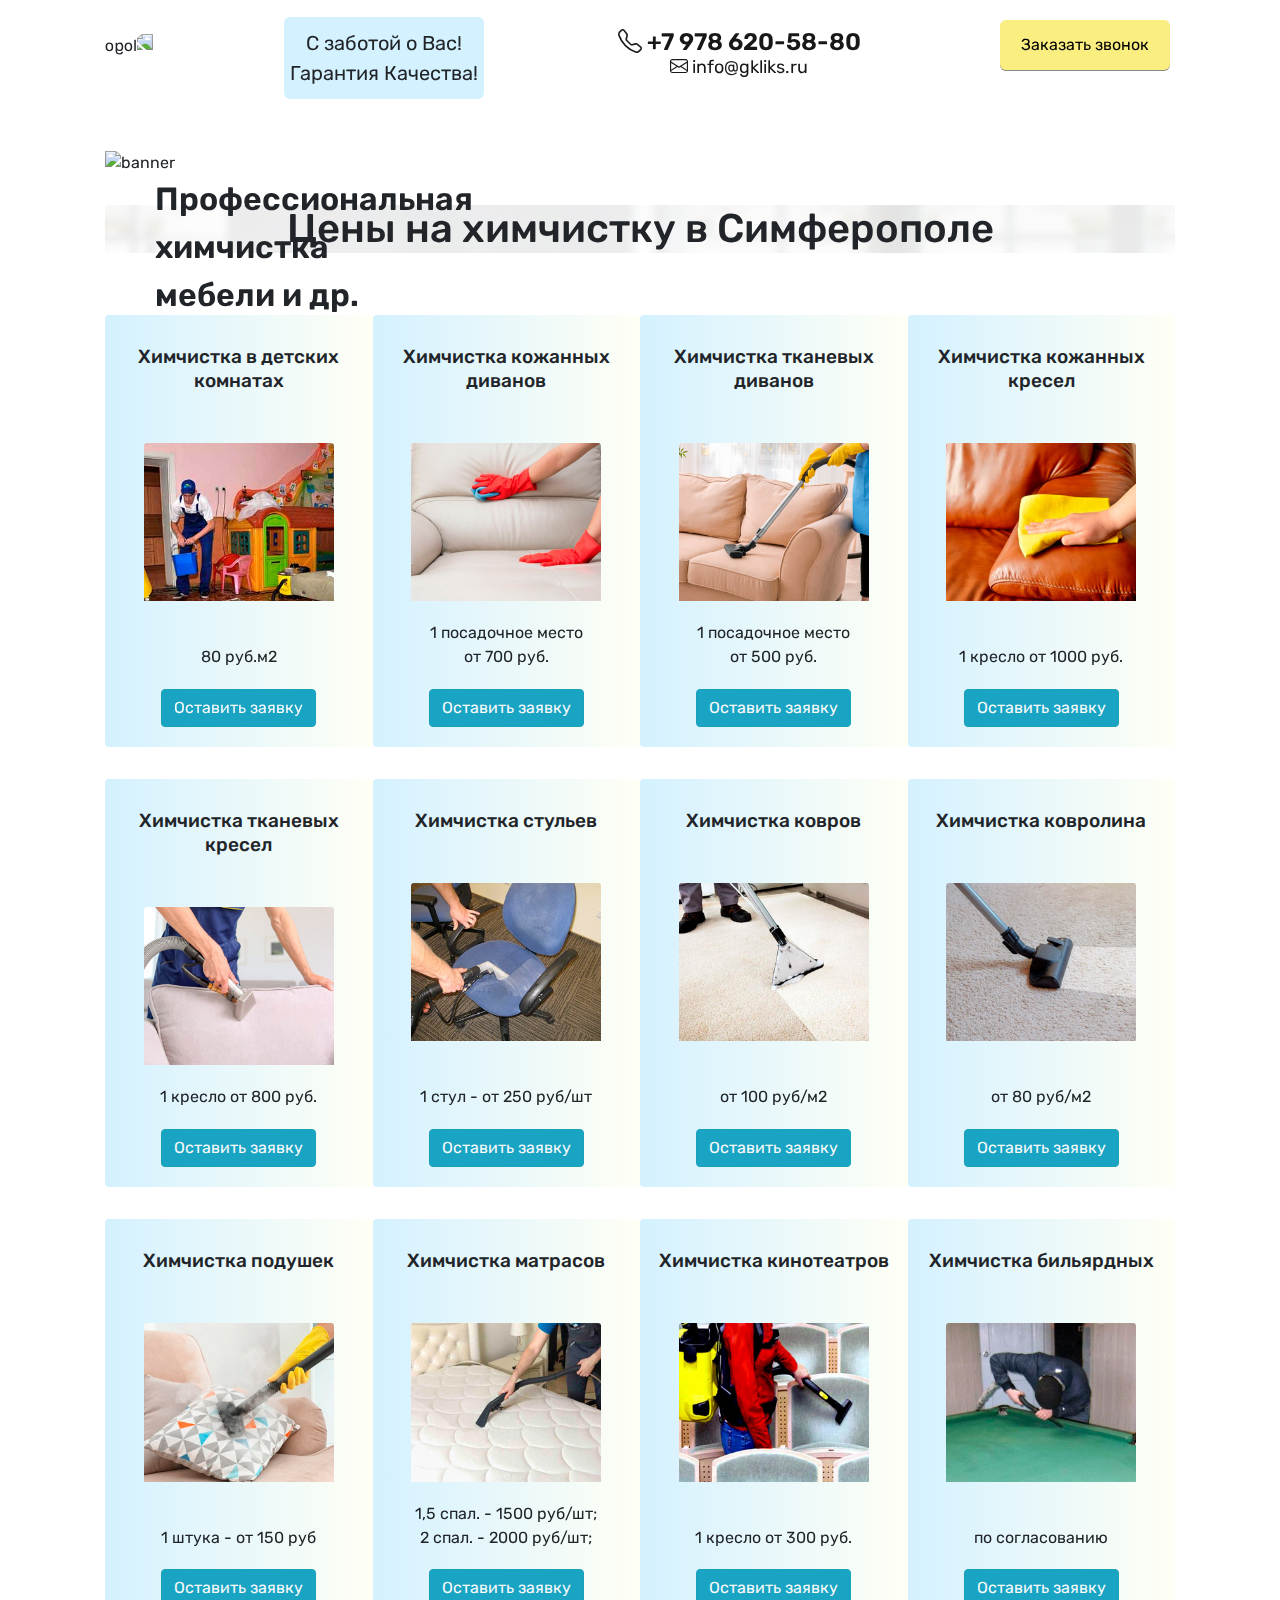
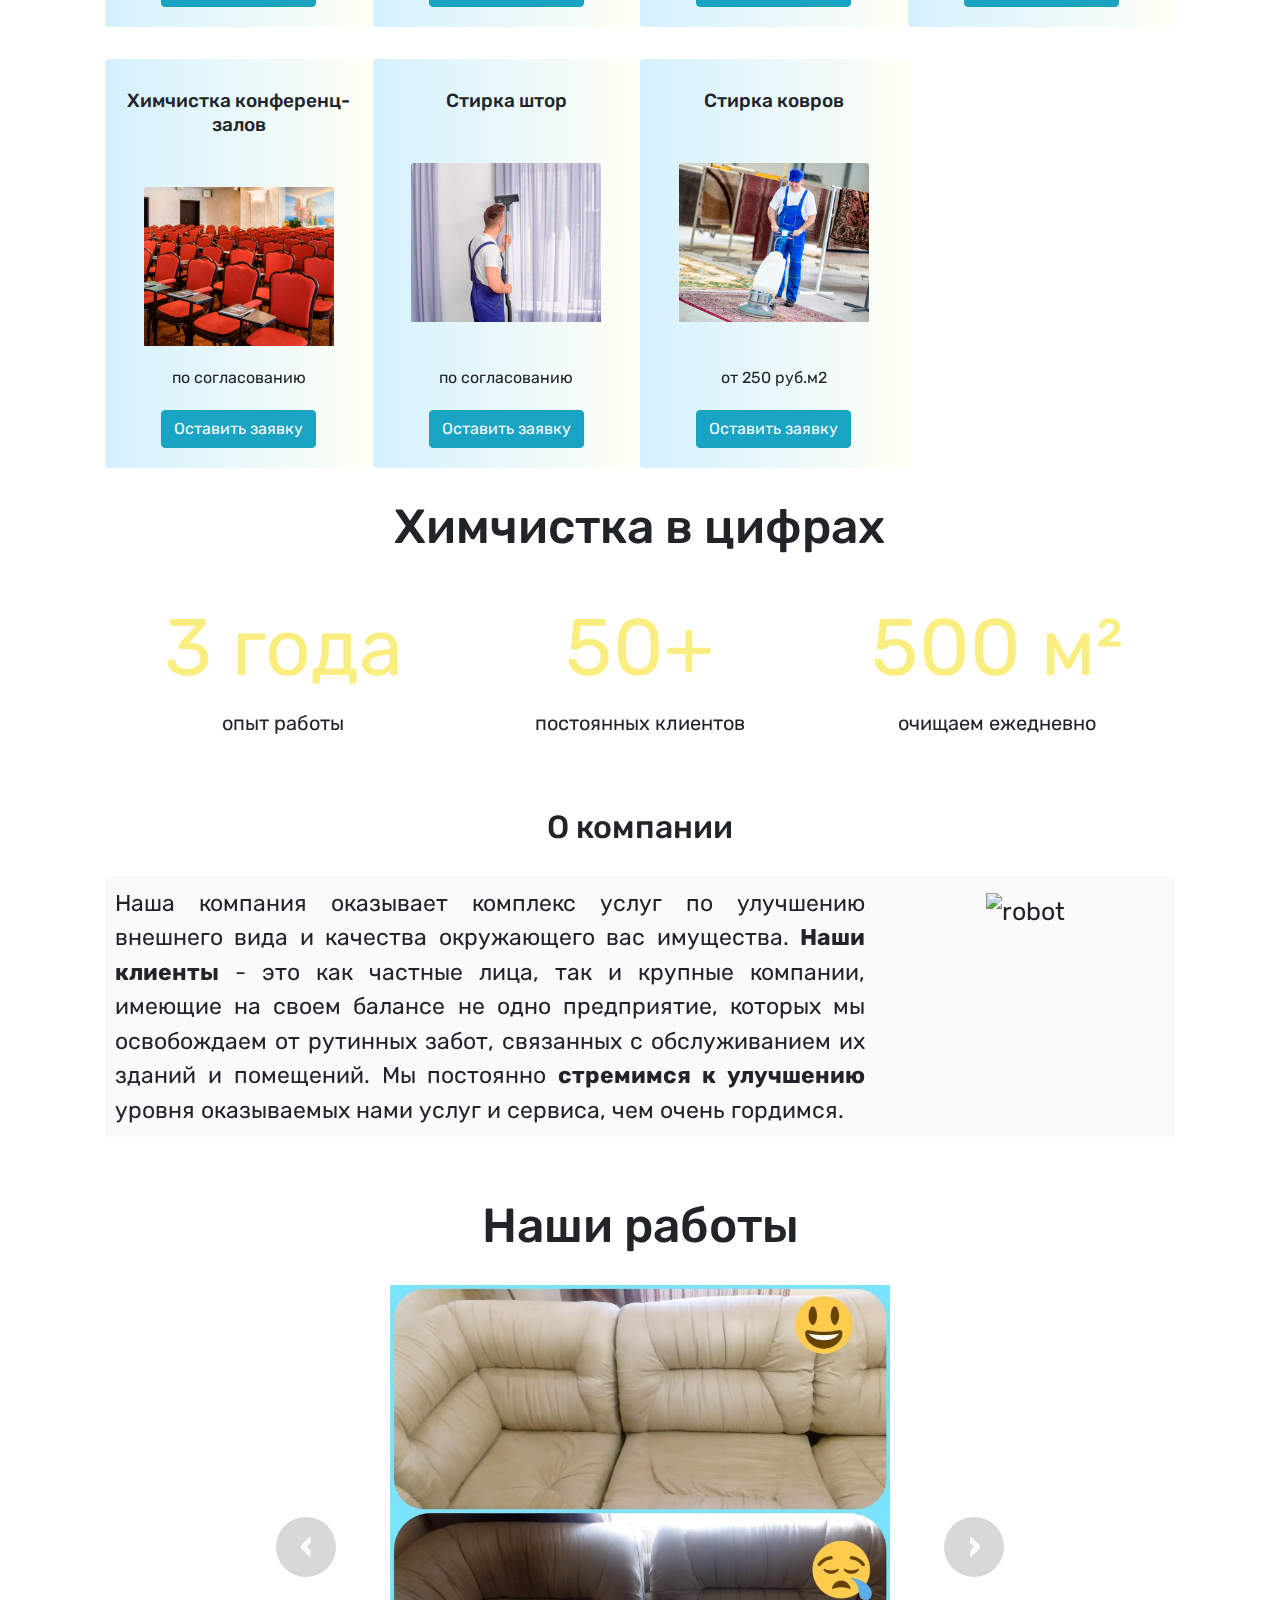
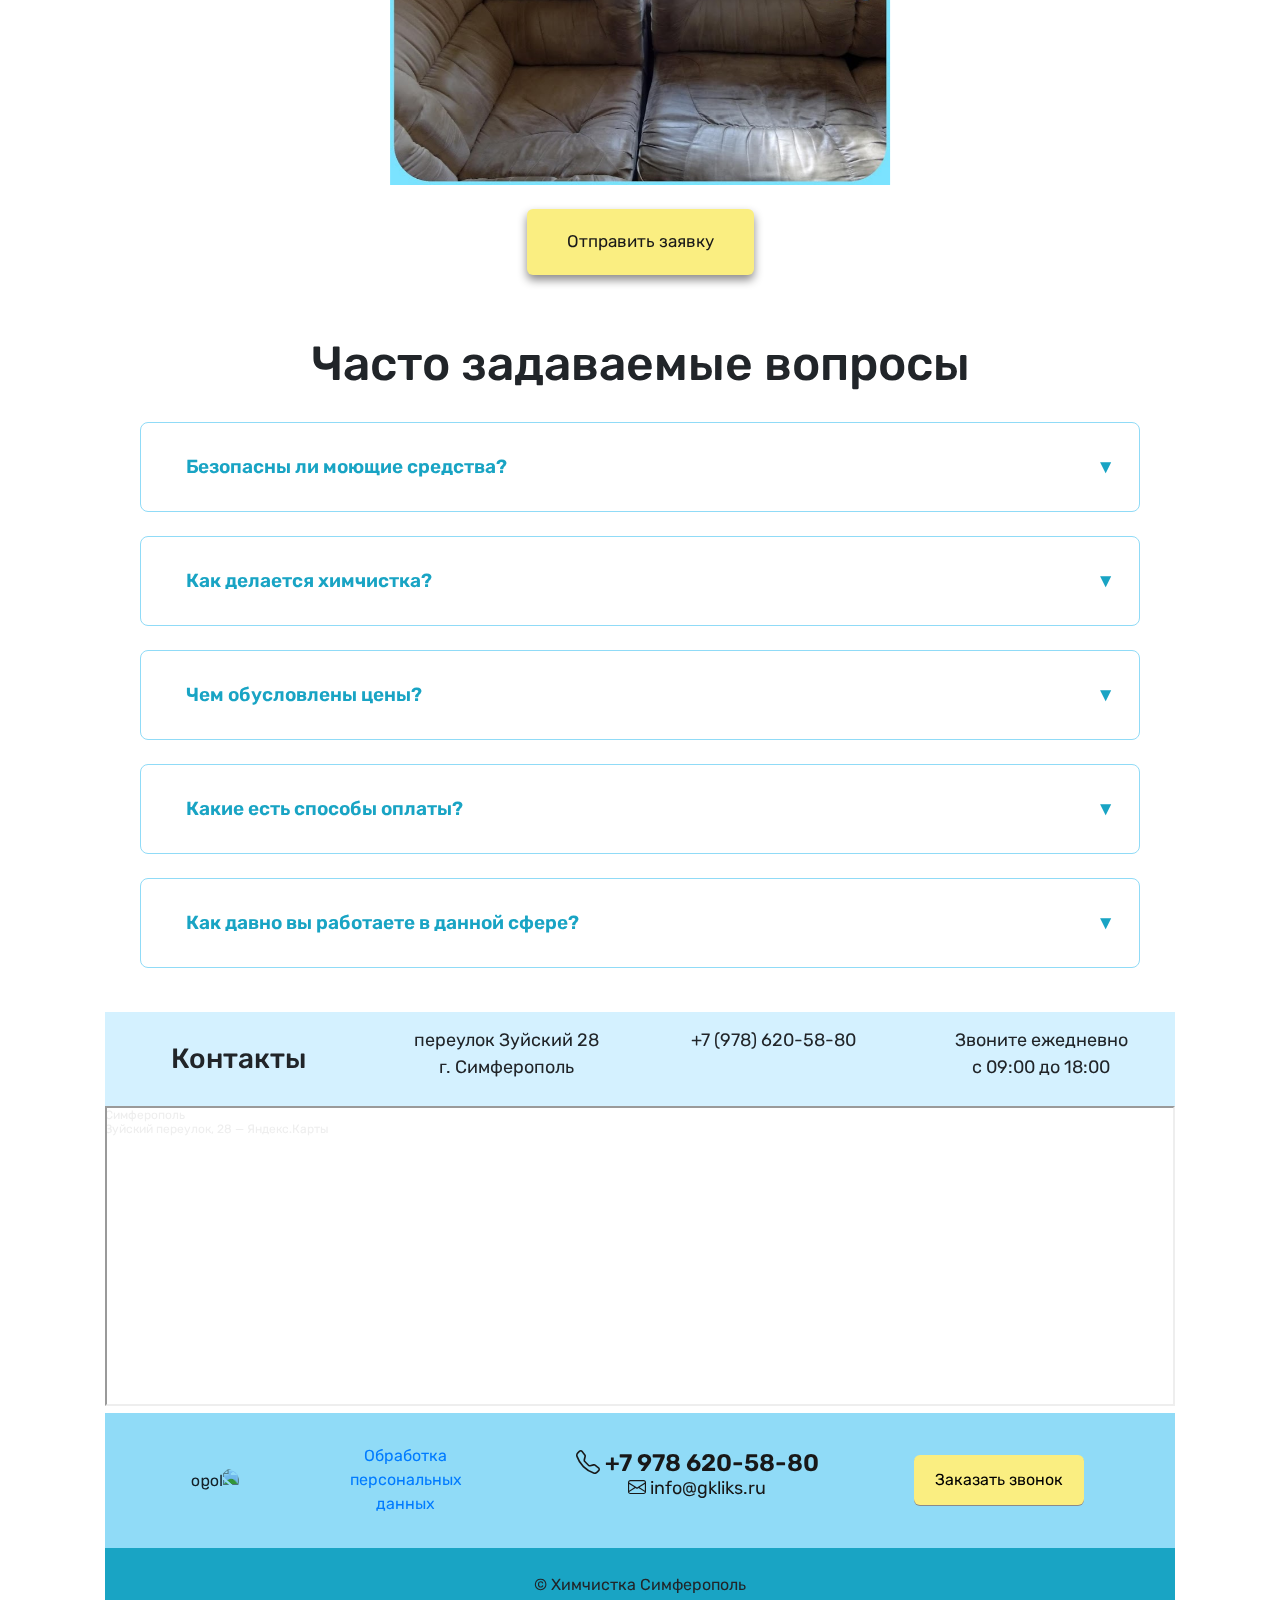
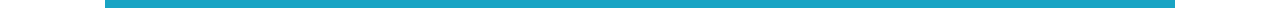
==== commit a36466c3: "Merge pull request #27 from Gorelkina7878/Nadya4" ====
--- a/Cleaning.html
+++ b/Cleaning.html
@@ -136,7 +136,7 @@
                 <h5>Химчистка стульев</h5>
                 <img src="img_price/chair.jpg" class="card-img-top" alt="стул">
                 <div class="card-body text-center">
-                  <a class="card-text">1 стул - от 250 руб/шт</a>
+                  <a class="card-text"><br>1 стул - от 250 руб/шт</br></a>
                   <a href="page-2/index.html" class="btn btn-info">Оставить
                     заявку</a>
                 </div>
@@ -145,7 +145,7 @@
                 <h5>Химчистка ковров</h5>
                 <img src="img_price/carpet.jpg" class="card-img-top" alt="ковер">
                 <div class="card-body text-center">
-                  <a class="card-text">от 100 руб/м2</a>
+                  <a class="card-text"><br>от 100 руб/м2</br></a>
                   <a href="page-2/index.html" class="btn btn-info">Оставить
                     заявку</a>
                 </div>
@@ -154,7 +154,7 @@
                 <h5>Химчистка ковролина</h5>
                 <img src="img_price/carpeting.jpg" class="card-img-top" alt="ковралин">
                 <div class="card-body text-center">
-                  <a class="card-text">от 80 руб/м2</a>
+                  <a class="card-text"><br>от 80 руб/м2</br></a>
                   <a href="page-2/index.html" class="btn btn-info">Оставить
                     заявку</a>
                 </div>
@@ -188,7 +188,7 @@
                 <h5>Химчистка бильярдных</h5>
                 <img src="img_price/billiard.jpg" class="card-img-top" alt="бильярд">
                 <div class="card-body text-center">
-                  <a class="card-text">Индивидуальный подход<br>(в зависимости от размера)</br></a>
+                  <a class="card-text"><br>по согласованию</br></a>
                   <a href="page-2/index.html" class="btn btn-info">Оставить
                     заявку</a>
                 </div>
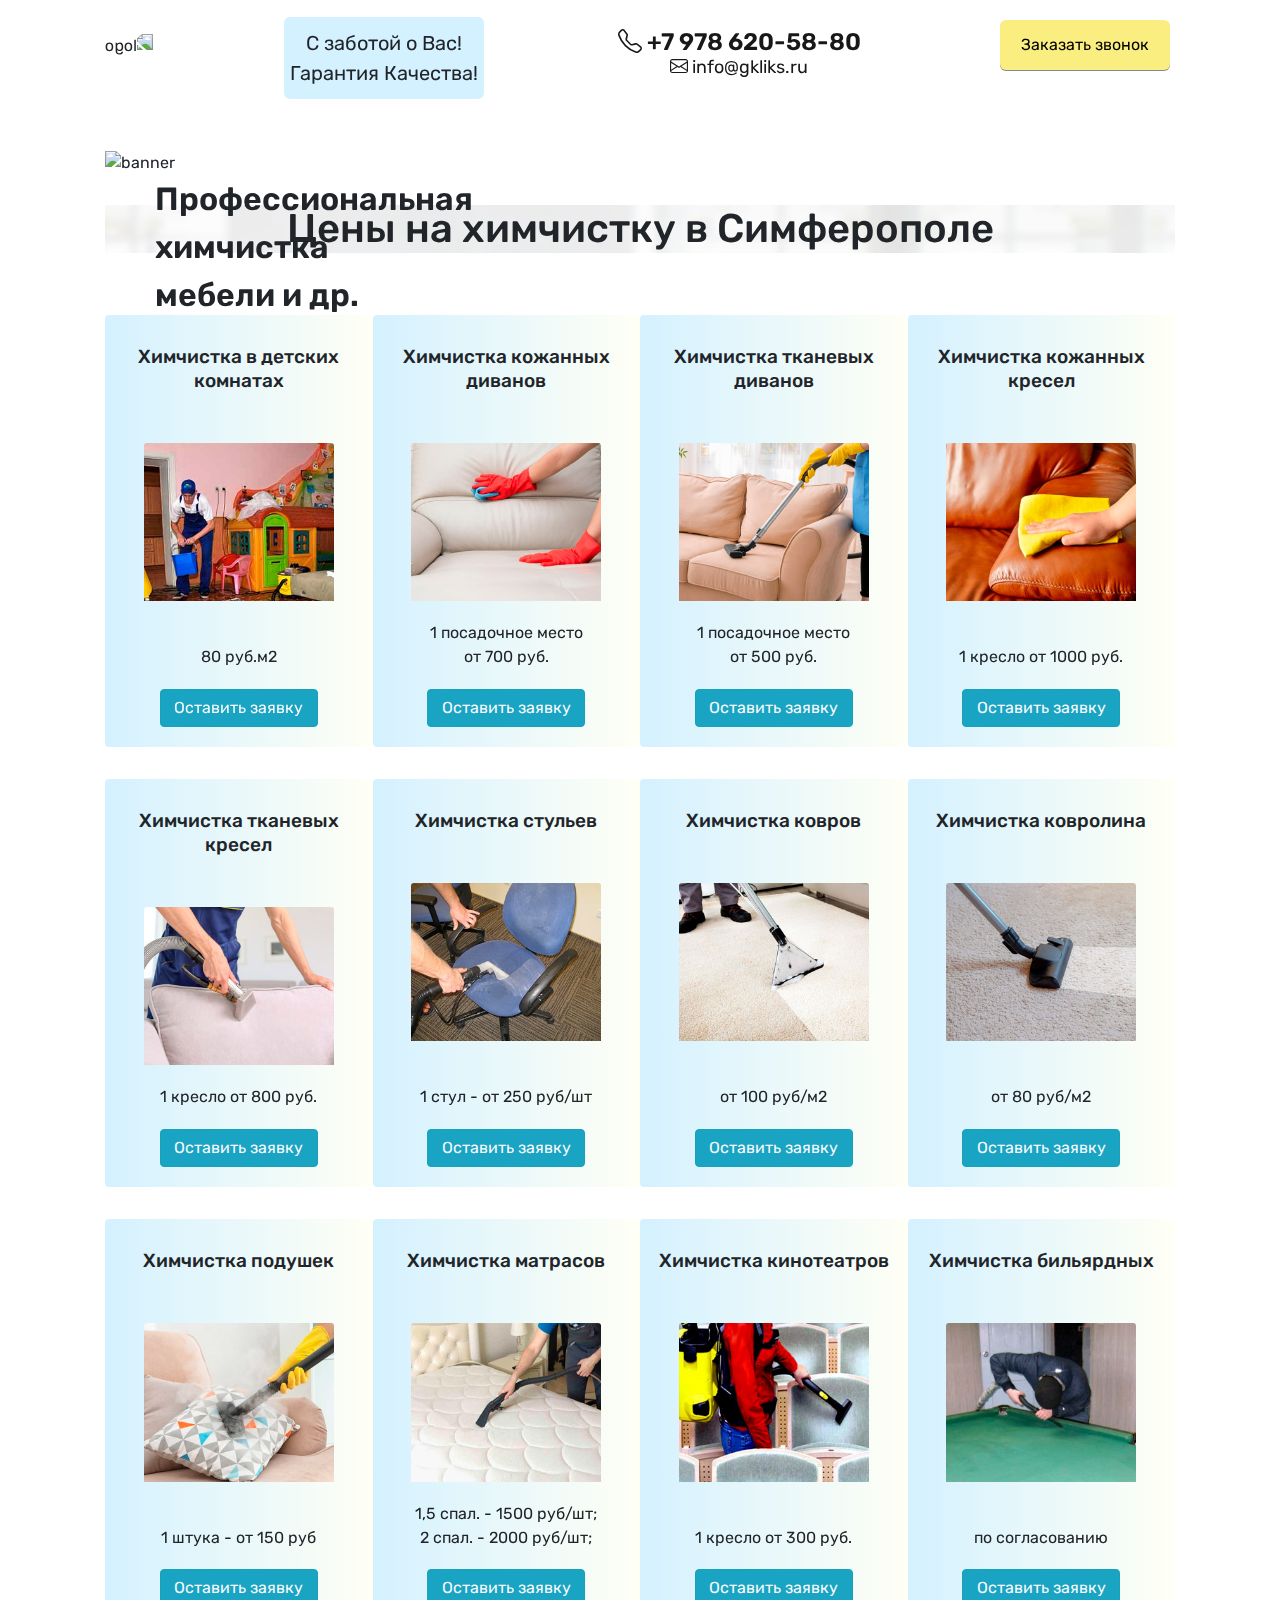
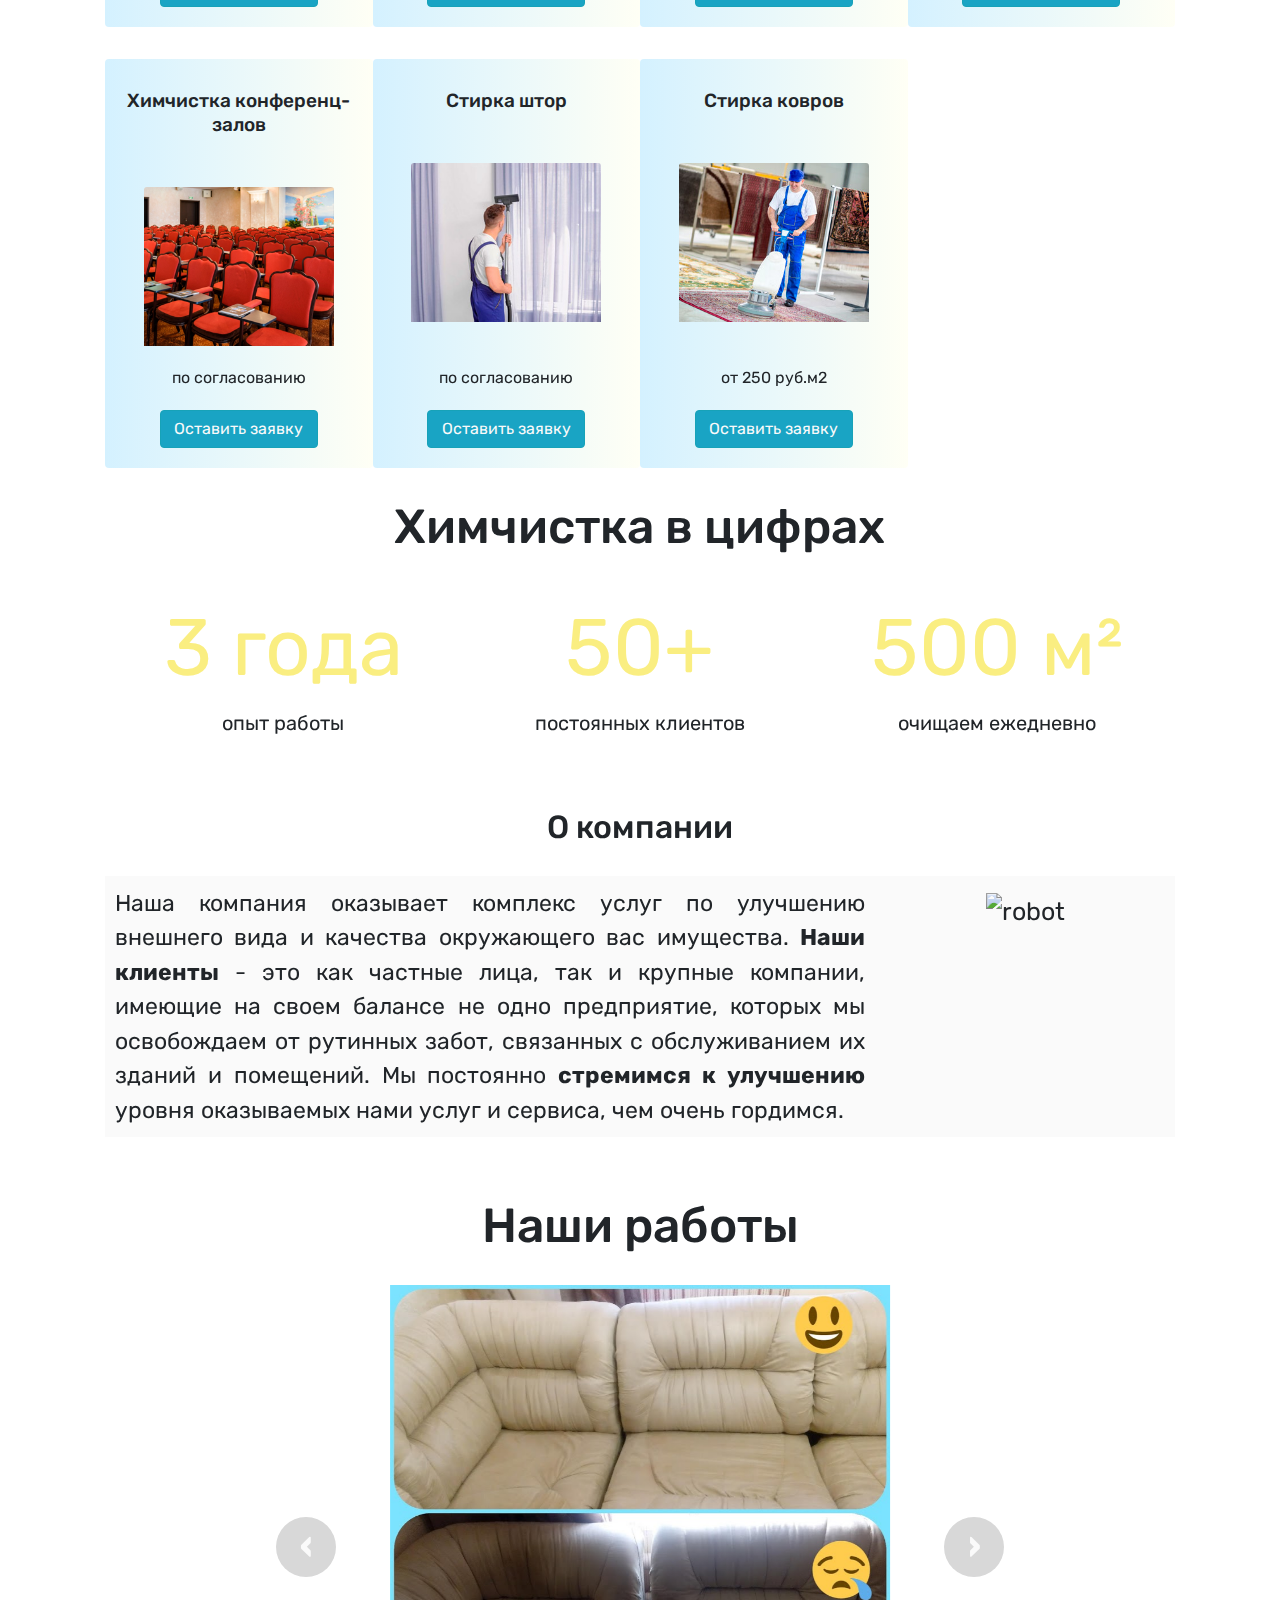
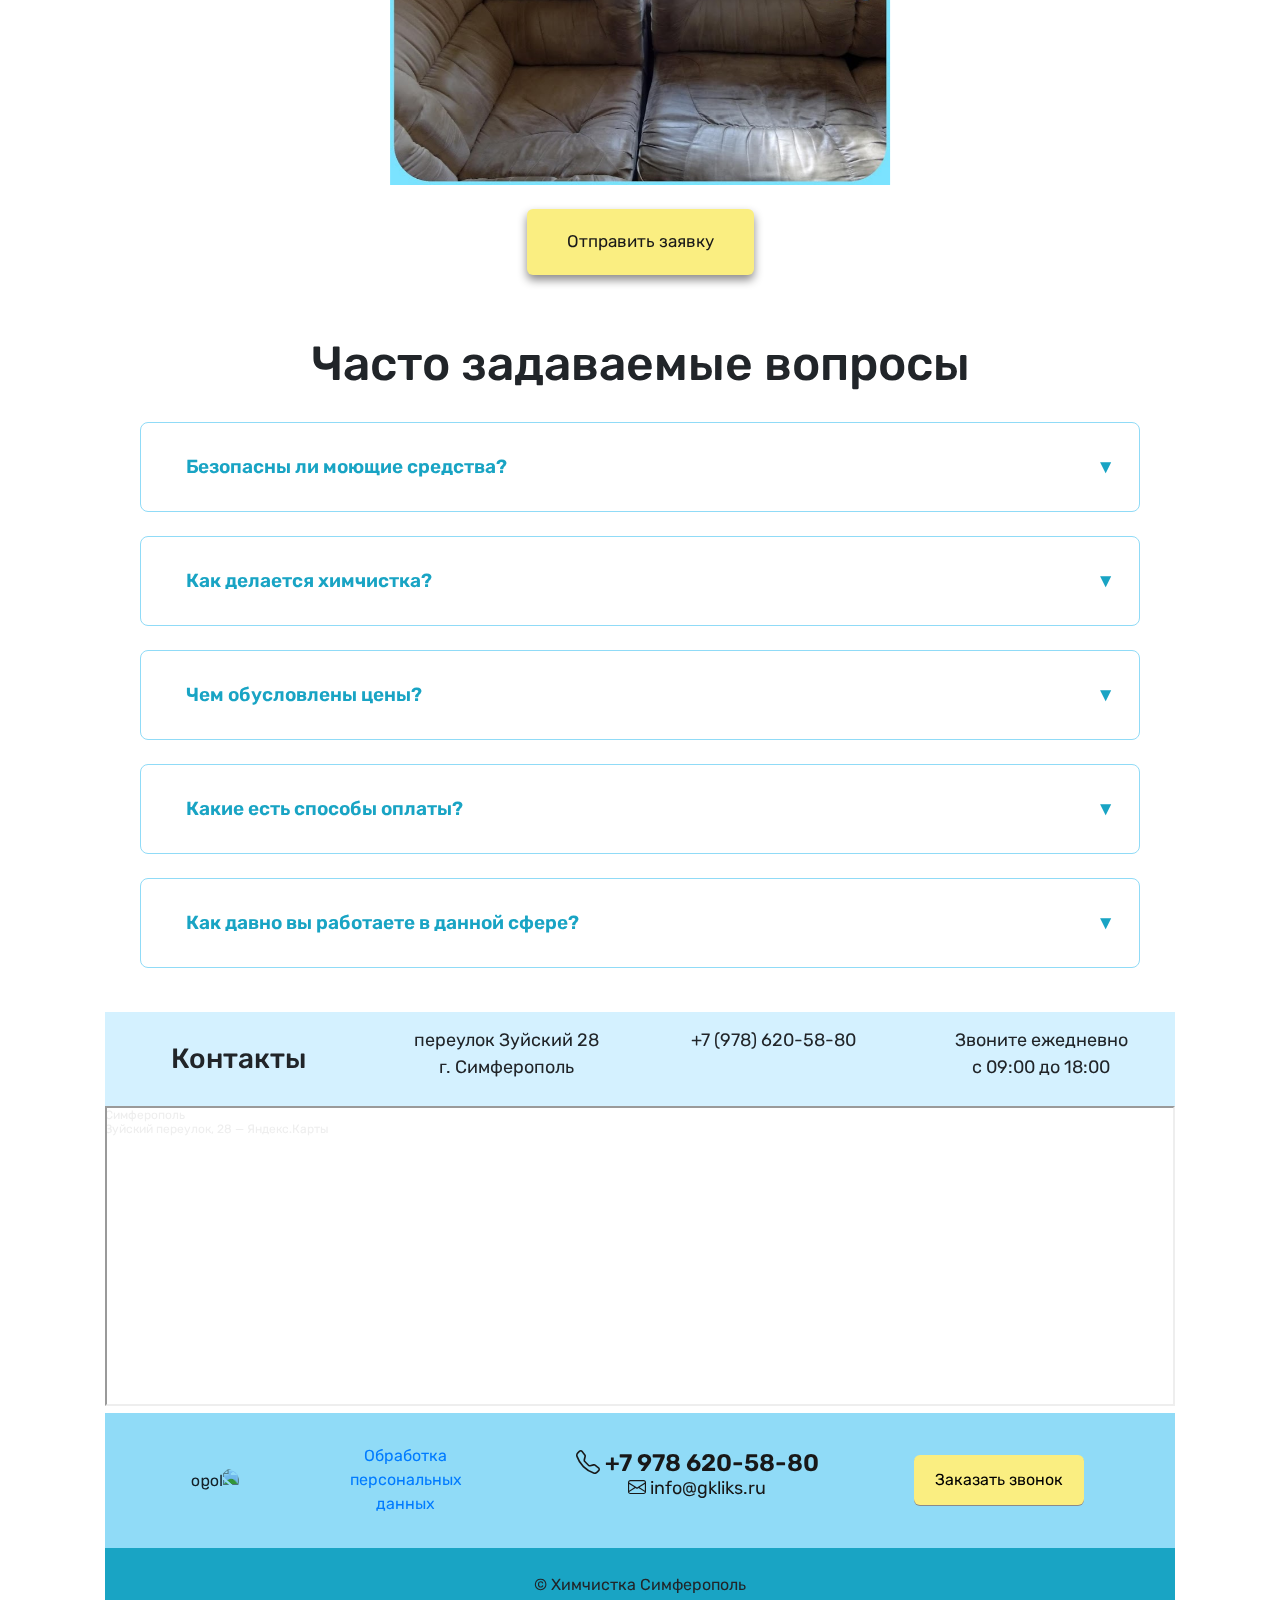
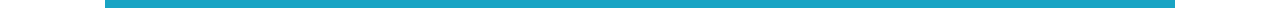
==== commit d6f46545: "замена стилей в карточке услуг" ====
--- a/Cleaning.html
+++ b/Cleaning.html
@@ -128,8 +128,7 @@
                 <img src="img_price/fabricchairs.jpg" class="card-img-top" alt="тканевое кресло">
                 <div class="card-body text-center">
                   <a class="card-text">1 кресло от 800 руб.</a>
-                  <a href="page-2/index.html" class="btn btn-info">Оставить
-                    заявку</a>
+                  <a href="page-2/index.html" class="btn btn-info">Оставить заявку</a>
                 </div>
               </div>
               <div class="card col-12 col-md-6 col-lg-3">
--- a/style.css
+++ b/style.css
@@ -760,5 +760,7 @@
   text-align: justify;
   position: relative;
   margin-top: 10%;
+  width: 80%;
+  text-align: center;
 }
 /*# sourceMappingURL=style.css.map */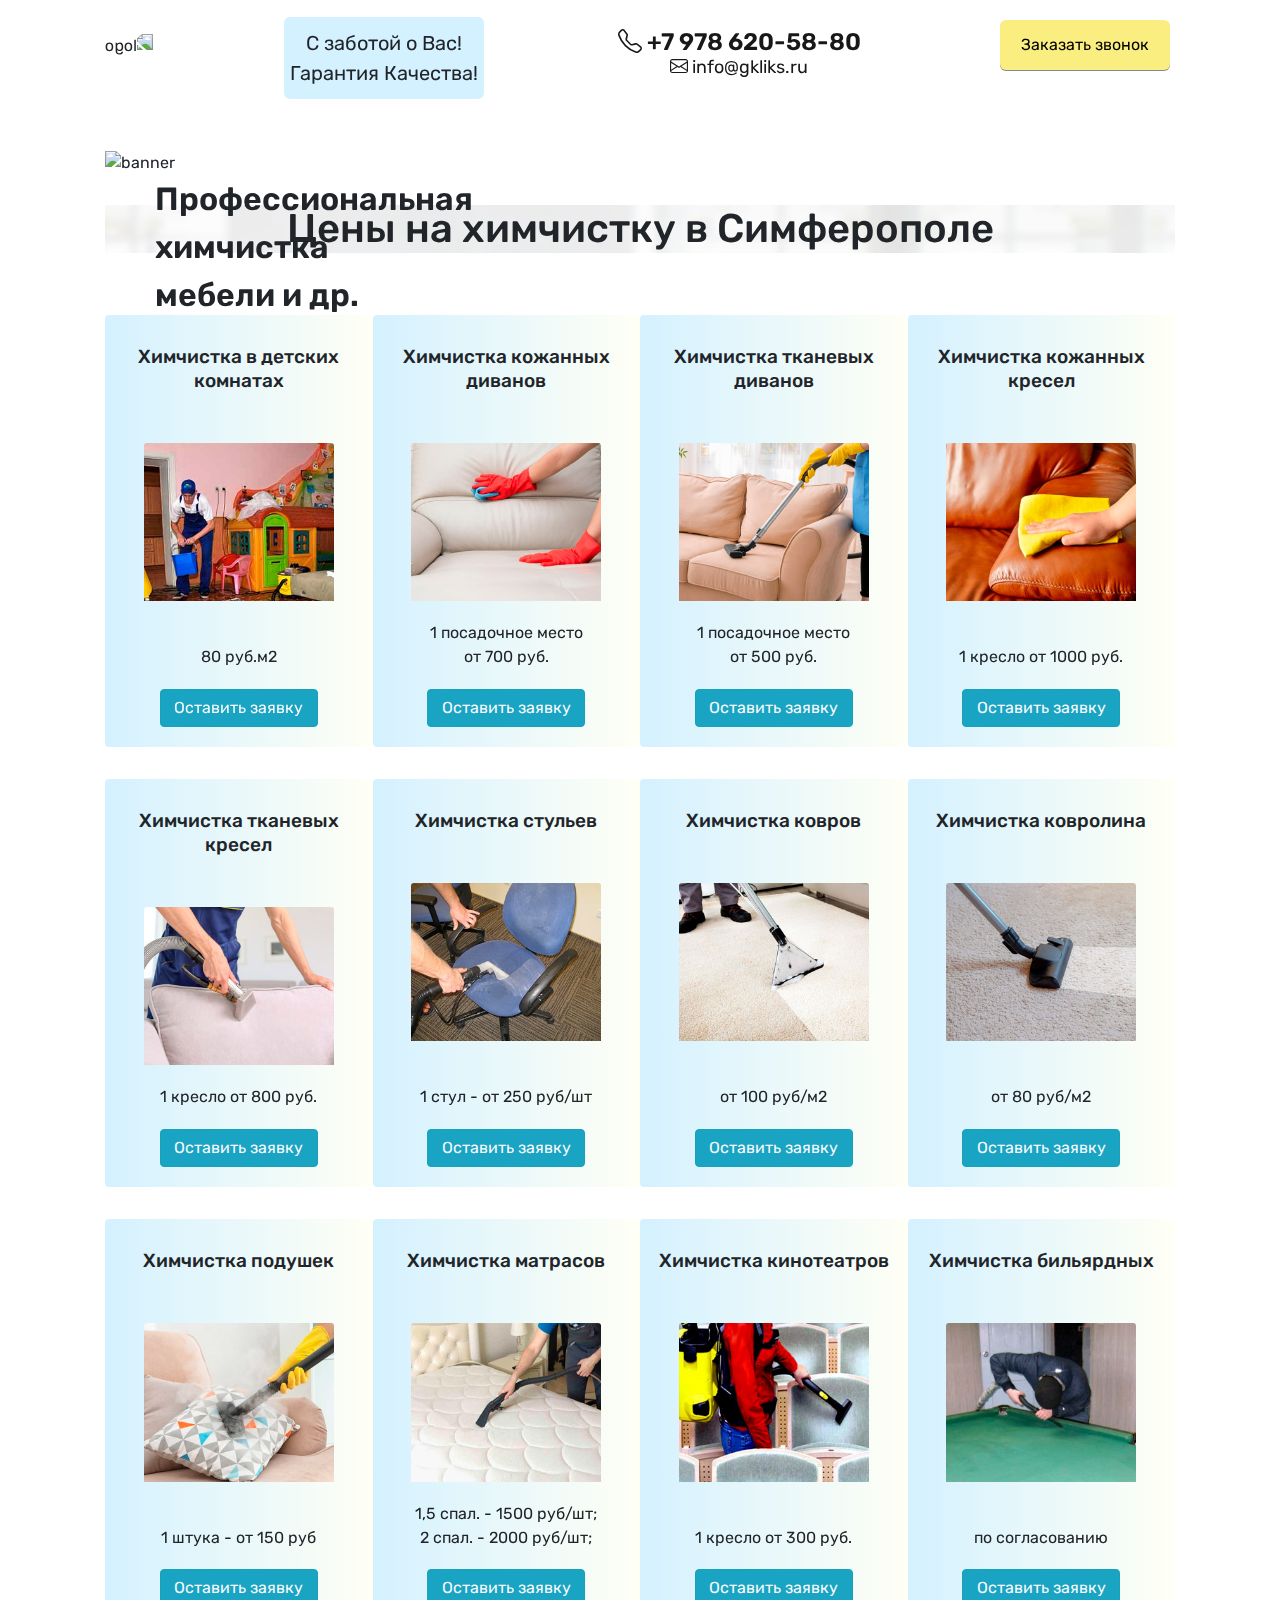
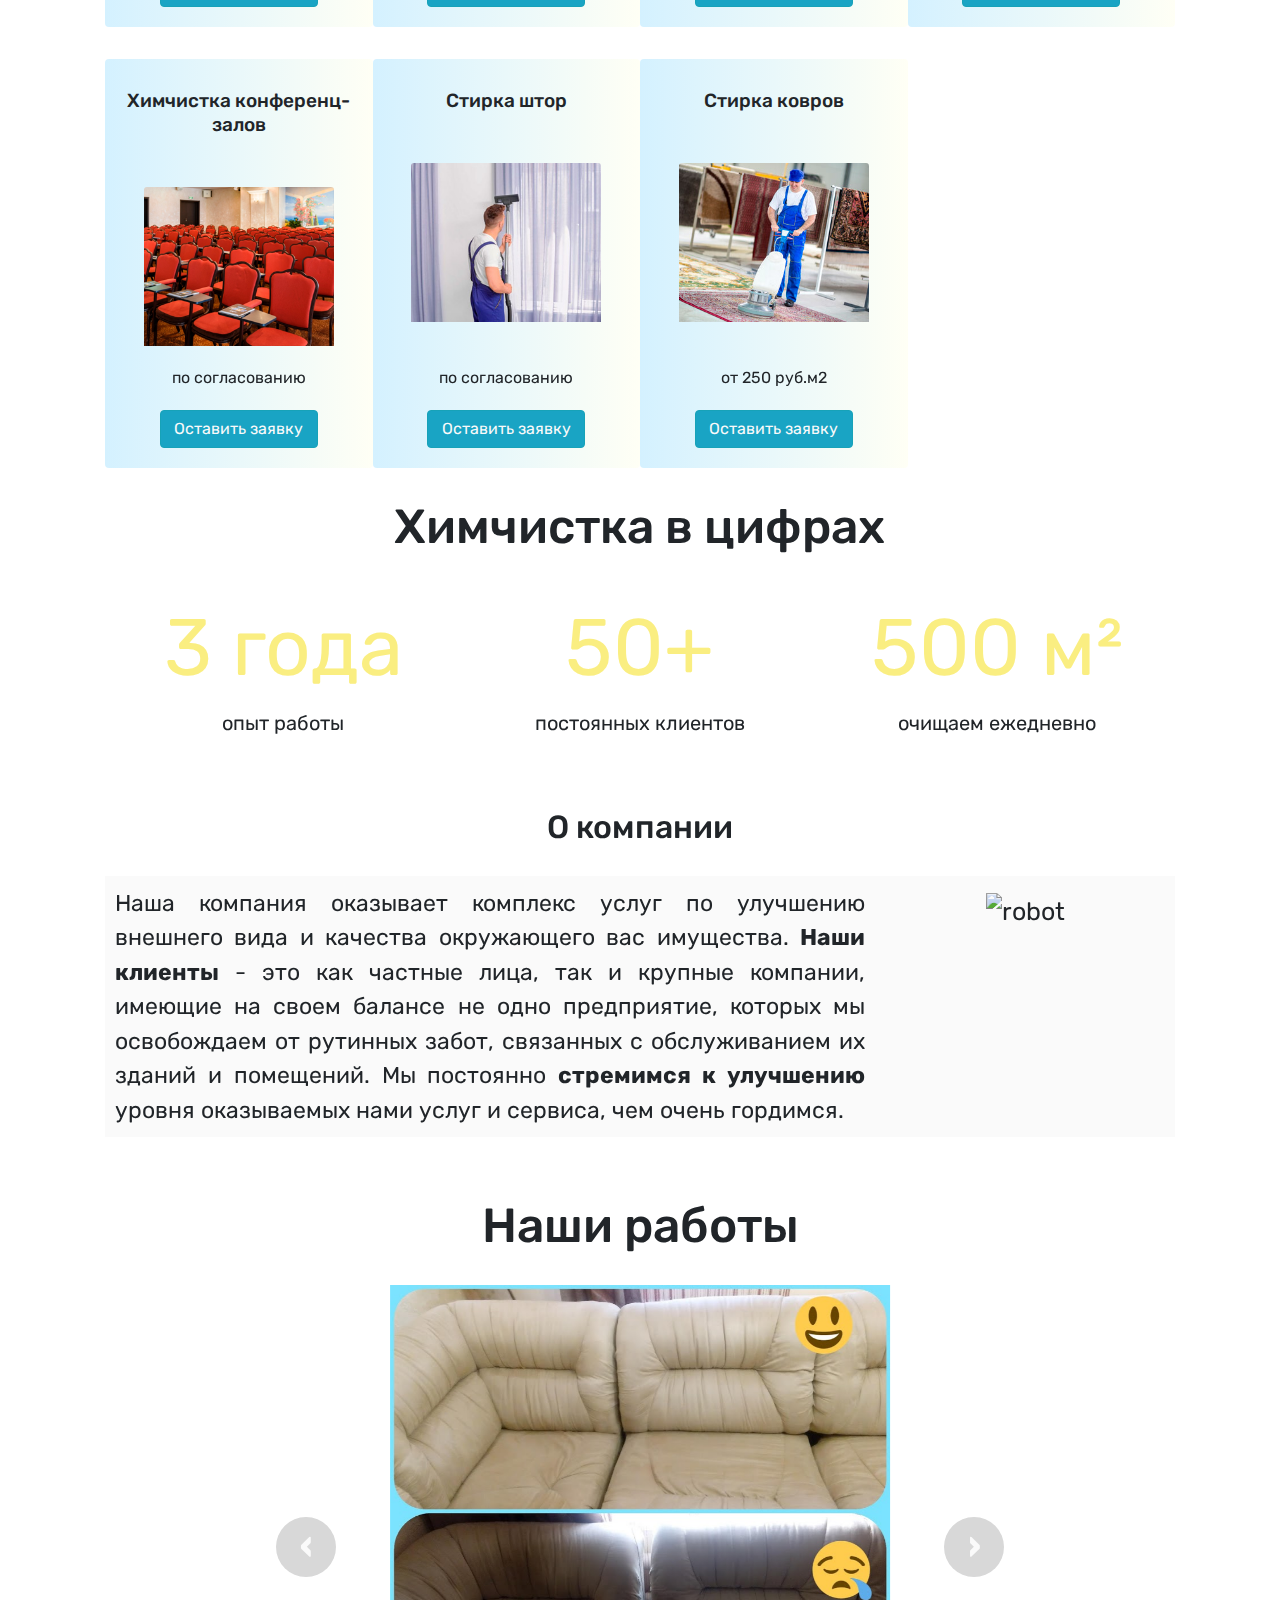
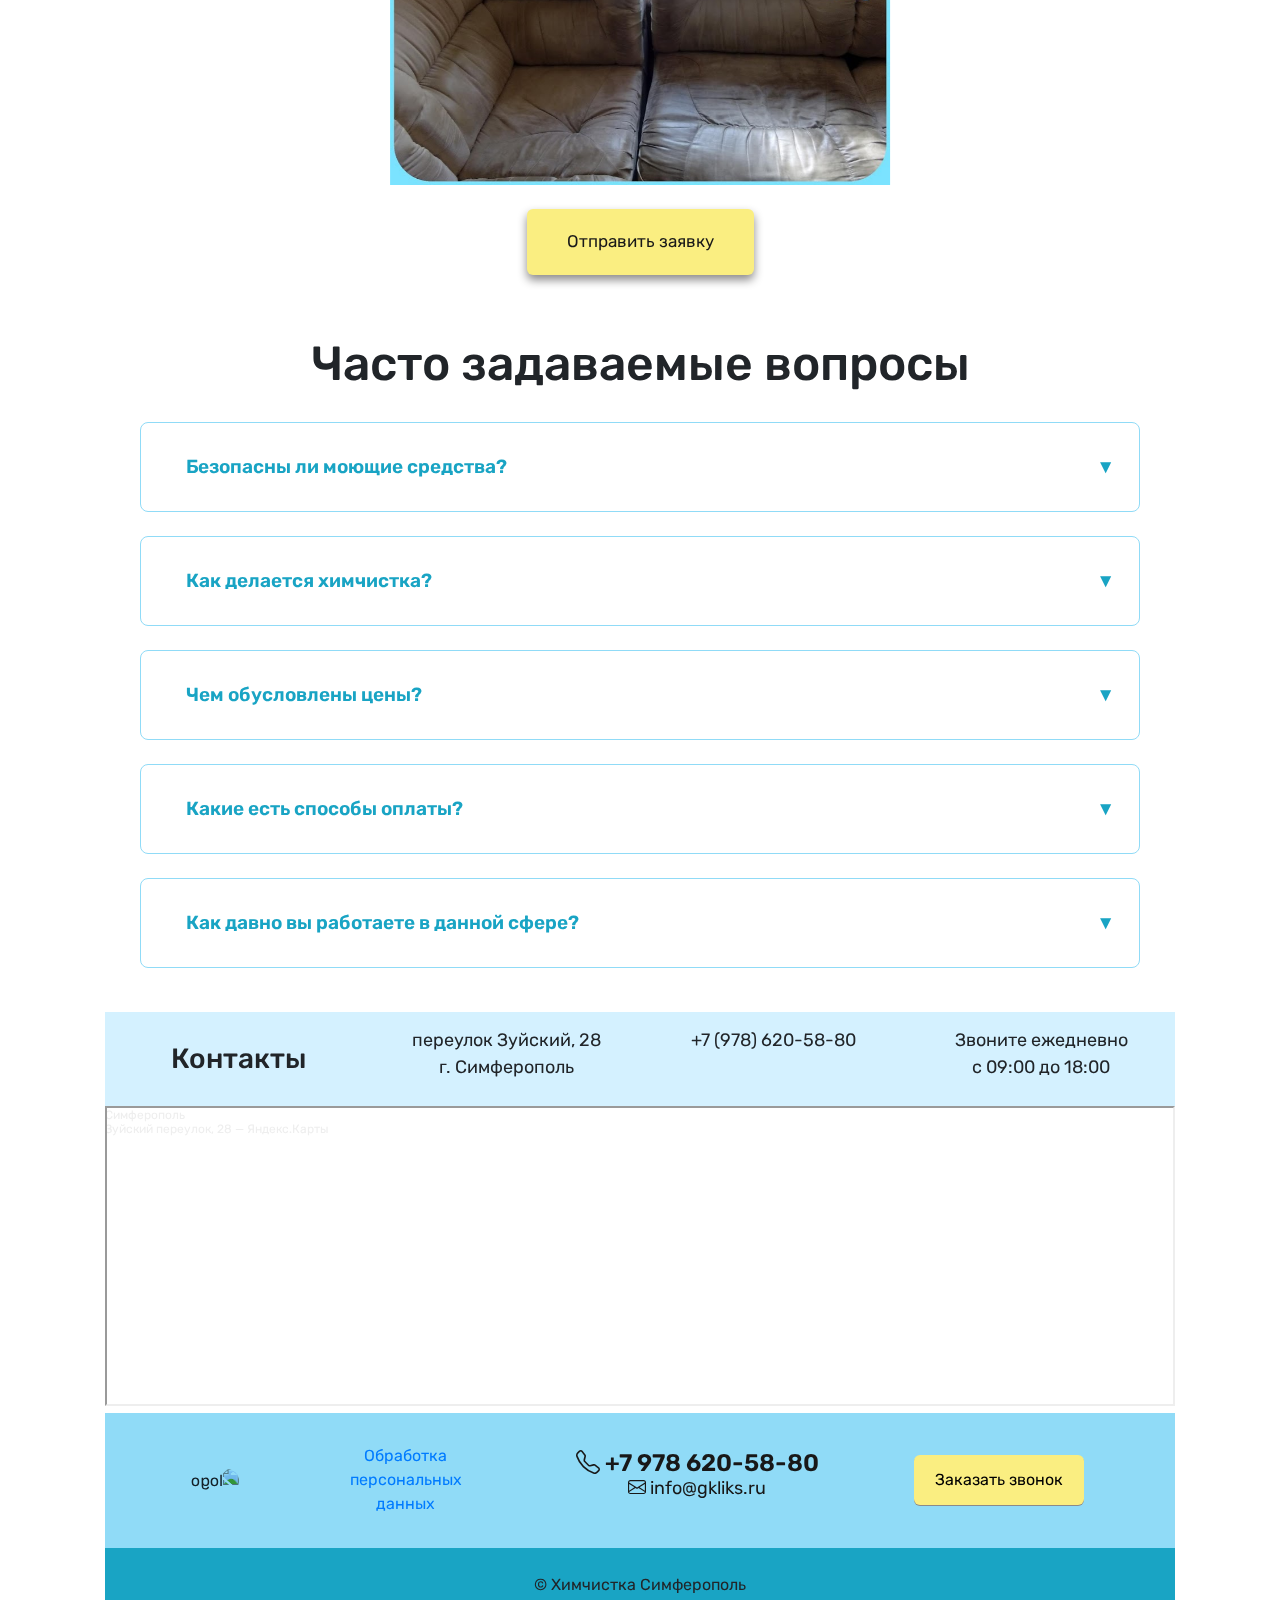
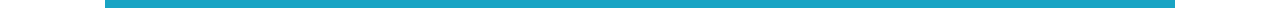
==== commit b9ec057a: "запятая" ====
--- a/Cleaning.html
+++ b/Cleaning.html
@@ -1,223 +1,197 @@
 <!DOCTYPE html>
 <html lang="ru">
-  <head>
-    <meta charset="UTF-8" />
-    <meta http-equiv="X-UA-Compatible" content="IE=edge" />
-    <meta name="viewport" content="width=device-width, initial-scale=1.0" />
-    <title>Химчистка Семфирополь</title>
-    <link rel="stylesheet" href="normalize.css" />
-    <link
-      rel="stylesheet"
-      href="https://cdn.jsdelivr.net/npm/bootstrap-icons@1.5.0/font/bootstrap-icons.css"
-    />
-    <link
-      rel="stylesheet"
-      type="text/css"
-      href="assets/js/owl-carousel/owl.carousel.min.css"
-    />
-    <link
-      rel="stylesheet"
-      type="text/css"
-      href="assets/js/owl-carousel/owl.theme.default.min.css"
-    />
-    <link
-      rel="stylesheet"
-      type="text/css"
-      href="assets/js/owl-carousel/owl.theme.green.min.css"
-    />
-    <link
-      rel="stylesheet"
-      href="https://cdn.jsdelivr.net/npm/@fancyapps/ui/dist/fancybox.css"
-    />
-    <link rel="preconnect" href="https://fonts.googleapis.com" />
-    <link rel="preconnect" href="https://fonts.gstatic.com" crossorigin />
-    <link
-      href="https://fonts.googleapis.com/css2?family=Rubik&display=swap"
-      rel="stylesheet"
-    />
-    <link
-      rel="stylesheet"
-      href="https://maxcdn.bootstrapcdn.com/bootstrap/4.1.0/css/bootstrap.min.css"
-    />
-    <link rel="stylesheet" href="style.css" />
-  </head>
-
-  <body>
-    <div class="wrapper">
-      <!--Header-->
-      <header class="header">
-        <div class="menu">
-          <div class="logo">
-            <img src="assets/robot-cut.jpg" alt="logo" />
+
+<head>
+  <meta charset="UTF-8" />
+  <meta http-equiv="X-UA-Compatible" content="IE=edge" />
+  <meta name="viewport" content="width=device-width, initial-scale=1.0" />
+  <title>Химчистка Семфирополь</title>
+  <link rel="icon" type="image/png" sizes="16x16" href="assets/favicon-16x16.png" />
+  <link rel="stylesheet" href="normalize.css" />
+  <link rel="stylesheet" href="https://cdn.jsdelivr.net/npm/bootstrap-icons@1.5.0/font/bootstrap-icons.css" />
+  <link rel="stylesheet" type="text/css" href="assets/js/owl-carousel/owl.carousel.min.css" />
+  <link rel="stylesheet" type="text/css" href="assets/js/owl-carousel/owl.theme.default.min.css" />
+  <link rel="stylesheet" type="text/css" href="assets/js/owl-carousel/owl.theme.green.min.css" />
+  <link rel="stylesheet" href="https://cdn.jsdelivr.net/npm/@fancyapps/ui/dist/fancybox.css" />
+  <link rel="preconnect" href="https://fonts.googleapis.com" />
+  <link rel="preconnect" href="https://fonts.gstatic.com" crossorigin />
+  <link href="https://fonts.googleapis.com/css2?family=Rubik&display=swap" rel="stylesheet" />
+  <link rel="stylesheet" href="https://maxcdn.bootstrapcdn.com/bootstrap/4.1.0/css/bootstrap.min.css" />
+  <link rel="stylesheet" href="style.css" />
+</head>
+
+<body>
+  <div class="wrapper">
+    <!--Header-->
+    <header class="header">
+      <div class="menu">
+        <div class="logo">
+          <img src="assets/robot-cut.jpg" alt="logo" />
+        </div>
+
+        <div class="menu-text">
+          <p>С заботой о Вас! Гарантия Качества!</p>
+        </div>
+        <div class="menu-contacs">
+          <a class="link menu-hover" href="tel:+79786205880"><i class="bi bi-telephone"></i> +7 978 620-58-80</a>
+          <a class="mail menu-hover" href="mailto:info@gkliks.ru"><i class="bi bi-envelope"></i> info@gkliks.ru</a>
+        </div>
+        <form action="page-2/index.html">
+          <button class="menu-btn">Заказать звонок</button>
+        </form>
+      </div>
+    </header>
+
+    <!--Main-->
+    <main class="main">
+      <!--Banner-->
+      <section class="banner">
+        <img class="banner-img" src="assets/banner-2.jpg" alt="banner" />
+        <div class="banner-text">
+          <h2>
+            Профессиональная химчистка мебели и др. предметов в Симферополе
+          </h2>
+          <p>Химчистка с бесплатным выездом в течении 1 часа</p>
+        </div>
+      </section>
+
+      <!--Price-->
+      <div class="price">
+        <div class="price-bg">
+          <h1>Цены на химчистку в Симферополе</h1>
+        </div>
+        <div div class="container">
+
+          <div class="row">
+            <div class="card col-12 col-md-6 col-lg-3">
+              <h5>Химчистка в детских комнатах</h5>
+              <img src="img_price/childrensroom.jpg" class="card-img-top" alt="детская комната">
+              <div class="card-body text-center">
+                <a class="card-text"><br>80 руб.м2</br></a>
+                <a href="page-2/index.html" class="btn btn-info">Оставить заявку</a>
+              </div>
+            </div>
+            <div class="card col-12 col-md-6 col-lg-3">
+              <h5>Химчистка кожанных диванов</h5>
+              <img src="img_price/leathersofa.jpg" class="card-img-top" alt="кожанный диван">
+              <div class="card-body text-center">
+                <a class="card-text">1 посадочное место<br>от 700 руб.</br></a>
+                <a href="page-2/index.html" class="btn btn-info">Оставить заявку</a>
+              </div>
+            </div>
+            <div class="card col-12 col-md-6 col-lg-3">
+              <h5>Химчистка тканевых диванов</h5>
+              <img src="img_price/fabricsofa.jpg" class="card-img-top" alt="тканевый диван">
+              <div class="card-body text-center">
+                <a class="card-text">1 посадочное место<br>от 500 руб.</br></a>
+                <a href="page-2/index.html" class="btn btn-info">Оставить
+                  заявку</a>
+              </div>
+            </div>
+            <div class="card col-12 col-md-6 col-lg-3">
+              <h5>Химчистка кожанных кресел</h5>
+              <img src="img_price/leatherarmchair.jpg" class="card-img-top" alt="кожанное кресло">
+              <div class="card-body text-center">
+                <a class="card-text"><br>1 кресло от 1000 руб.</br></a>
+                <a href="page-2/index.html" class="btn btn-info">Оставить
+                  заявку</a>
+              </div>
+            </div>
+            <div class="card col-12 col-md-6 col-lg-3">
+              <h5>Химчистка тканевых кресел</h5>
+              <img src="img_price/fabricchairs.jpg" class="card-img-top" alt="тканевое кресло">
+              <div class="card-body text-center">
+                <a class="card-text">1 кресло от 800 руб.</a>
+                <a href="page-2/index.html" class="btn btn-info">Оставить заявку</a>
+              </div>
+            </div>
+            <div class="card col-12 col-md-6 col-lg-3">
+              <h5>Химчистка стульев</h5>
+              <img src="img_price/chair.jpg" class="card-img-top" alt="стул">
+              <div class="card-body text-center">
+                <a class="card-text"><br>1 стул - от 250 руб/шт</br></a>
+                <a href="page-2/index.html" class="btn btn-info">Оставить
+                  заявку</a>
+              </div>
+            </div>
+            <div class="card col-12 col-md-6 col-lg-3">
+              <h5>Химчистка ковров</h5>
+              <img src="img_price/carpet.jpg" class="card-img-top" alt="ковер">
+              <div class="card-body text-center">
+                <a class="card-text"><br>от 100 руб/м2</br></a>
+                <a href="page-2/index.html" class="btn btn-info">Оставить
+                  заявку</a>
+              </div>
+            </div>
+            <div class="card col-12 col-md-6 col-lg-3">
+              <h5>Химчистка ковролина</h5>
+              <img src="img_price/carpeting.jpg" class="card-img-top" alt="ковралин">
+              <div class="card-body text-center">
+                <a class="card-text"><br>от 80 руб/м2</br></a>
+                <a href="page-2/index.html" class="btn btn-info">Оставить
+                  заявку</a>
+              </div>
+            </div>
+            <div class="card col-12 col-md-6 col-lg-3">
+              <h5>Химчистка подушек</h5>
+              <img src="img_price/pillow.jpg" class="card-img-top" alt="подушка">
+              <div class="card-body text-center">
+                <a class="card-text"><br>1 штука - от 150 руб</br></a>
+                <a href="page-2/index.html" class="btn btn-info">Оставить заявку</a>
+              </div>
+            </div>
+            <div class="card col-12 col-md-6 col-lg-3">
+              <h5>Химчистка матрасов</h5>
+              <img src="img_price/mattress.jpg" class="card-img-top" alt="матрас">
+              <div class="card-body text-center">
+                <a class="card-text">1,5 спал. - 1500 руб/шт;<br>2 спал. - 2000 руб/шт;</br></a>
+                <a href="page-2/index.html" class="btn btn-info">Оставить заявку</a>
+              </div>
+            </div>
+            <div class="card col-12 col-md-6 col-lg-3">
+              <h5>Химчистка кинотеатров</h5>
+              <img src="img_price/cinema.jpg" class="card-img-top" alt="кинотеатр">
+              <div class="card-body text-center">
+                <a class="card-text"><br>1 кресло от 300 руб.</br></a>
+                <a href="page-2/index.html" class="btn btn-info">Оставить
+                  заявку</a>
+              </div>
+            </div>
+            <div class="card col-12 col-md-6 col-lg-3">
+              <h5>Химчистка бильярдных</h5>
+              <img src="img_price/billiard.jpg" class="card-img-top" alt="бильярд">
+              <div class="card-body text-center">
+                <a class="card-text"><br>по согласованию</br></a>
+                <a href="page-2/index.html" class="btn btn-info">Оставить
+                  заявку</a>
+              </div>
+            </div>
+            <div class="card col-12 col-md-6 col-lg-3">
+              <h5>Химчистка конференц-залов</h5>
+              <img src="img_price/conference.png" class="card-img-top" alt="конференц-зал">
+              <div class="card-body text-center">
+                <a class="card-text">по согласованию</a>
+                <a href="page-2/index.html" class="btn btn-info">Оставить заявку</a>
+              </div>
+            </div>
+            <div class="card col-12 col-md-6 col-lg-3">
+              <h5>Стирка штор</h5>
+              <img src="img_price/curtains.jpg" class="card-img-top" alt="шторы">
+              <div class="card-body text-center">
+                <a class="card-text"><br>по согласованию</br></a>
+                <a href="page-2/index.html" class="btn btn-info">Оставить заявку</a>
+              </div>
+            </div>
+            <div class="card col-12 col-md-6 col-lg-3">
+              <h5>Стирка ковров</h5>
+              <img src="img_price/carpet washing.jpg" class="card-img-top" alt="стирка ковров">
+              <div class="card-body text-center">
+                <a class="card-text"><br>от 250 руб.м2</br></a>
+                <a href="page-2/index.html" class="btn btn-info">Оставить заявку</a>
+              </div>
+            </div>
           </div>
-
-          <div class="menu-text">
-            <p>С заботой о Вас! Гарантия Качества!</p>
-          </div>
-          <div class="menu-contacs">
-            <a class="link menu-hover" href="tel:+79786205880"
-              ><i class="bi bi-telephone"></i> +7 978 620-58-80</a
-            >
-            <a class="mail menu-hover" href="mailto:info@gkliks.ru"
-              ><i class="bi bi-envelope"></i> info@gkliks.ru</a
-            >
-          </div>
-          <form action="page-2/index.html">
-            <button class="menu-btn">Заказать звонок</button>
-          </form>
-        </div>
-      </header>
-
-      <!--Main-->
-      <main class="main">
-        <!--Banner-->
-        <section class="banner">
-          <img class="banner-img" src="assets/banner-2.jpg" alt="banner" />
-          <div class="banner-text">
-            <h2>
-              Профессиональная химчистка мебели и др. предметов в Симферополе
-            </h2>
-            <p>Химчистка с бесплатным выездом в течении 1 часа</p>
-          </div>
-        </section>
-
-        <!--Price-->
-        <div class="price">
-          <div class="price-bg">
-            <h1>Цены на химчистку в Симферополе</h1>
-          </div>
-          <div div class="container">
-
-            <div class="row">
-              <div class="card col-12 col-md-6 col-lg-3">
-                <h5>Химчистка в детских комнатах</h5>
-                <img src="img_price/childrensroom.jpg" class="card-img-top" alt="детская комната">
-                <div class="card-body text-center">
-                  <a class="card-text"><br>80 руб.м2</br></a>
-                  <a href="page-2/index.html" class="btn btn-info">Оставить заявку</a>
-                </div>
-              </div>
-              <div class="card col-12 col-md-6 col-lg-3">
-                <h5>Химчистка кожанных диванов</h5>
-                <img src="img_price/leathersofa.jpg" class="card-img-top" alt="кожанный диван">
-                <div class="card-body text-center">
-                  <a class="card-text">1 посадочное место<br>от 700 руб.</br></a>
-                  <a href="page-2/index.html" class="btn btn-info">Оставить заявку</a>
-                </div>
-              </div>
-              <div class="card col-12 col-md-6 col-lg-3">
-                <h5>Химчистка тканевых диванов</h5>
-                <img src="img_price/fabricsofa.jpg" class="card-img-top" alt="тканевый диван">
-                <div class="card-body text-center">
-                  <a class="card-text">1 посадочное место<br>от 500 руб.</br></a>
-                  <a href="page-2/index.html" class="btn btn-info">Оставить
-                    заявку</a>
-                </div>
-              </div>
-              <div class="card col-12 col-md-6 col-lg-3">
-                <h5>Химчистка кожанных кресел</h5>
-                <img src="img_price/leatherarmchair.jpg" class="card-img-top" alt="кожанное кресло">
-                <div class="card-body text-center">
-                  <a class="card-text"><br>1 кресло от 1000 руб.</br></a>
-                  <a href="page-2/index.html" class="btn btn-info">Оставить
-                    заявку</a>
-                </div>
-              </div>
-              <div class="card col-12 col-md-6 col-lg-3">
-                <h5>Химчистка тканевых кресел</h5>
-                <img src="img_price/fabricchairs.jpg" class="card-img-top" alt="тканевое кресло">
-                <div class="card-body text-center">
-                  <a class="card-text">1 кресло от 800 руб.</a>
-                  <a href="page-2/index.html" class="btn btn-info">Оставить заявку</a>
-                </div>
-              </div>
-              <div class="card col-12 col-md-6 col-lg-3">
-                <h5>Химчистка стульев</h5>
-                <img src="img_price/chair.jpg" class="card-img-top" alt="стул">
-                <div class="card-body text-center">
-                  <a class="card-text"><br>1 стул - от 250 руб/шт</br></a>
-                  <a href="page-2/index.html" class="btn btn-info">Оставить
-                    заявку</a>
-                </div>
-              </div>
-              <div class="card col-12 col-md-6 col-lg-3">
-                <h5>Химчистка ковров</h5>
-                <img src="img_price/carpet.jpg" class="card-img-top" alt="ковер">
-                <div class="card-body text-center">
-                  <a class="card-text"><br>от 100 руб/м2</br></a>
-                  <a href="page-2/index.html" class="btn btn-info">Оставить
-                    заявку</a>
-                </div>
-              </div>
-              <div class="card col-12 col-md-6 col-lg-3">
-                <h5>Химчистка ковролина</h5>
-                <img src="img_price/carpeting.jpg" class="card-img-top" alt="ковралин">
-                <div class="card-body text-center">
-                  <a class="card-text"><br>от 80 руб/м2</br></a>
-                  <a href="page-2/index.html" class="btn btn-info">Оставить
-                    заявку</a>
-                </div>
-              </div>
-              <div class="card col-12 col-md-6 col-lg-3">
-                <h5>Химчистка подушек</h5>
-                <img src="img_price/pillow.jpg" class="card-img-top" alt="подушка">
-                <div class="card-body text-center">
-                  <a class="card-text"><br>1 штука - от 150 руб</br></a>
-                  <a href="page-2/index.html" class="btn btn-info">Оставить заявку</a>
-                </div>
-              </div>
-              <div class="card col-12 col-md-6 col-lg-3">
-                <h5>Химчистка матрасов</h5>
-                <img src="img_price/mattress.jpg" class="card-img-top" alt="матрас">
-                <div class="card-body text-center">
-                  <a class="card-text">1,5 спал. - 1500 руб/шт;<br>2 спал. - 2000 руб/шт;</br></a>
-                  <a href="page-2/index.html" class="btn btn-info">Оставить заявку</a>
-                </div>
-              </div>
-              <div class="card col-12 col-md-6 col-lg-3">
-                <h5>Химчистка кинотеатров</h5>
-                <img src="img_price/cinema.jpg" class="card-img-top" alt="кинотеатр">
-                <div class="card-body text-center">
-                  <a class="card-text"><br>1 кресло от 300 руб.</br></a>
-                  <a href="page-2/index.html" class="btn btn-info">Оставить
-                    заявку</a>
-                </div>
-              </div>
-              <div class="card col-12 col-md-6 col-lg-3">
-                <h5>Химчистка бильярдных</h5>
-                <img src="img_price/billiard.jpg" class="card-img-top" alt="бильярд">
-                <div class="card-body text-center">
-                  <a class="card-text"><br>по согласованию</br></a>
-                  <a href="page-2/index.html" class="btn btn-info">Оставить
-                    заявку</a>
-                </div>
-              </div>
-              <div class="card col-12 col-md-6 col-lg-3">
-                <h5>Химчистка конференц-залов</h5>
-                <img src="img_price/conference.png" class="card-img-top" alt="конференц-зал">
-                <div class="card-body text-center">
-                  <a class="card-text">по согласованию</a>
-                  <a href="page-2/index.html" class="btn btn-info">Оставить заявку</a>
-                </div>
-              </div>
-              <div class="card col-12 col-md-6 col-lg-3">
-                <h5>Стирка штор</h5>
-                <img src="img_price/curtains.jpg" class="card-img-top" alt="шторы">
-                <div class="card-body text-center">
-                  <a class="card-text"><br>по согласованию</br></a>
-                  <a href="page-2/index.html" class="btn btn-info">Оставить заявку</a>
-                </div>
-              </div>
-              <div class="card col-12 col-md-6 col-lg-3">
-                <h5>Стирка ковров</h5>
-                <img src="img_price/carpet washing.jpg" class="card-img-top" alt="стирка ковров">
-                <div class="card-body text-center">
-                  <a class="card-text"><br>от 250 руб.м2</br></a>
-                  <a href="page-2/index.html" class="btn btn-info">Оставить заявку</a>
-                </div>
-              </div>
-            </div>
-          </div>
+        </div>
         <!--Химчистка в цифрах, о компании, карта-->
         <section class="part">
           <h1 class="part__h1">Химчистка в цифрах</h1>
@@ -253,294 +227,147 @@
             <div class="owl-carousel carousel__row">
               <div class="carousel__item">
                 <a href="assets/slider/example-1.jpeg" data-fancybox="examples">
-                  <img
-                    alt="Пример наших работ"
-                    src="assets/slider/example-1.jpeg"
-                  />
+                  <img alt="Пример наших работ" src="assets/slider/example-1.jpeg" />
                 </a>
               </div>
               <div class="carousel__item">
                 <a href="assets/slider/example-2.jpeg" data-fancybox="examples">
-                  <img
-                    alt="Пример наших работ"
-                    src="assets/slider/example-2.jpeg"
-                  />
+                  <img alt="Пример наших работ" src="assets/slider/example-2.jpeg" />
                 </a>
               </div>
               <div class="carousel__item">
                 <a href="assets/slider/example-3.jpeg" data-fancybox="examples">
-                  <img
-                    alt="Пример наших работ"
-                    src="assets/slider/example-3.jpeg"
-                  />
+                  <img alt="Пример наших работ" src="assets/slider/example-3.jpeg" />
                 </a>
               </div>
               <div class="carousel__item">
                 <a href="assets/slider/example-4.jpeg" data-fancybox="examples">
-                  <img
-                    alt="Пример наших работ"
-                    src="assets/slider/example-4.jpeg"
-                  />
+                  <img alt="Пример наших работ" src="assets/slider/example-4.jpeg" />
                 </a>
               </div>
               <div class="carousel__item">
                 <a href="assets/slider/example-5.jpeg" data-fancybox="examples">
-                  <img
-                    alt="Пример наших работ"
-                    src="assets/slider/example-5.jpeg"
-                  />
+                  <img alt="Пример наших работ" src="assets/slider/example-5.jpeg" />
                 </a>
               </div>
               <div class="carousel__item">
                 <a href="assets/slider/example-6.jpeg" data-fancybox="examples">
-                  <img
-                    alt="Пример наших работ"
-                    src="assets/slider/example-6.jpeg"
-                  />
+                  <img alt="Пример наших работ" src="assets/slider/example-6.jpeg" />
                 </a>
               </div>
               <div class="carousel__item">
                 <a href="assets/slider/example-7.jpeg" data-fancybox="examples">
-                  <img
-                    alt="Пример наших работ"
-                    src="assets/slider/example-7.jpeg"
-                  />
+                  <img alt="Пример наших работ" src="assets/slider/example-7.jpeg" />
                 </a>
               </div>
               <div class="carousel__item">
                 <a href="assets/slider/example-8.jpeg" data-fancybox="examples">
-                  <img
-                    alt="Пример наших работ"
-                    src="assets/slider/example-8.jpeg"
-                  />
+                  <img alt="Пример наших работ" src="assets/slider/example-8.jpeg" />
                 </a>
               </div>
               <div class="carousel__item">
                 <a href="assets/slider/example-9.jpeg" data-fancybox="examples">
-                  <img
-                    alt="Пример наших работ"
-                    src="assets/slider/example-9.jpeg"
-                  />
-                </a>
-              </div>
-              <div class="carousel__item">
-                <a
-                  href="assets/slider/example-10.jpeg"
-                  data-fancybox="examples"
-                >
-                  <img
-                    alt="Пример наших работ"
-                    src="assets/slider/example-10.jpeg"
-                  />
-                </a>
-              </div>
-              <div class="carousel__item">
-                <a
-                  href="assets/slider/example-11.jpeg"
-                  data-fancybox="examples"
-                >
-                  <img
-                    alt="Пример наших работ"
-                    src="assets/slider/example-11.jpeg"
-                  />
-                </a>
-              </div>
-              <div class="carousel__item">
-                <a
-                  href="assets/slider/example-12.jpeg"
-                  data-fancybox="examples"
-                >
-                  <img
-                    alt="Пример наших работ"
-                    src="assets/slider/example-12.jpeg"
-                  />
-                </a>
-              </div>
-              <div class="carousel__item">
-                <a
-                  href="assets/slider/example-13.jpeg"
-                  data-fancybox="examples"
-                >
-                  <img
-                    alt="Пример наших работ"
-                    src="assets/slider/example-13.jpeg"
-                  />
-                </a>
-              </div>
-              <div class="carousel__item">
-                <a
-                  href="assets/slider/example-14.jpeg"
-                  data-fancybox="examples"
-                >
-                  <img
-                    alt="Пример наших работ"
-                    src="assets/slider/example-14.jpeg"
-                  />
-                </a>
-              </div>
-              <div class="carousel__item">
-                <a
-                  href="assets/slider/example-15.jpeg"
-                  data-fancybox="examples"
-                >
-                  <img
-                    alt="Пример наших работ"
-                    src="assets/slider/example-15.jpeg"
-                  />
-                </a>
-              </div>
-              <div class="carousel__item">
-                <a
-                  href="assets/slider/example-16.jpeg"
-                  data-fancybox="examples"
-                >
-                  <img
-                    alt="Пример наших работ"
-                    src="assets/slider/example-16.jpeg"
-                  />
-                </a>
-              </div>
-              <div class="carousel__item">
-                <a
-                  href="assets/slider/example-17.jpeg"
-                  data-fancybox="examples"
-                >
-                  <img
-                    alt="Пример наших работ"
-                    src="assets/slider/example-17.jpeg"
-                  />
-                </a>
-              </div>
-              <div class="carousel__item">
-                <a
-                  href="assets/slider/example-18.jpeg"
-                  data-fancybox="examples"
-                >
-                  <img
-                    alt="Пример наших работ"
-                    src="assets/slider/example-18.jpeg"
-                  />
-                </a>
-              </div>
-              <div class="carousel__item">
-                <a
-                  href="assets/slider/example-19.jpeg"
-                  data-fancybox="examples"
-                >
-                  <img
-                    alt="Пример наших работ"
-                    src="assets/slider/example-19.jpeg"
-                  />
-                </a>
-              </div>
-              <div class="carousel__item">
-                <a
-                  href="assets/slider/example-20.jpeg"
-                  data-fancybox="examples"
-                >
-                  <img
-                    alt="Пример наших работ"
-                    src="assets/slider/example-20.jpeg"
-                  />
-                </a>
-              </div>
-              <div class="carousel__item">
-                <a
-                  href="assets/slider/example-21.jpeg"
-                  data-fancybox="examples"
-                >
-                  <img
-                    alt="Пример наших работ"
-                    src="assets/slider/example-21.jpeg"
-                  />
-                </a>
-              </div>
-              <div class="carousel__item">
-                <a
-                  href="assets/slider/example-22.jpeg"
-                  data-fancybox="examples"
-                >
-                  <img
-                    alt="Пример наших работ"
-                    src="assets/slider/example-22.jpeg"
-                  />
-                </a>
-              </div>
-              <div class="carousel__item">
-                <a
-                  href="assets/slider/example-23.jpeg"
-                  data-fancybox="examples"
-                >
-                  <img
-                    alt="Пример наших работ"
-                    src="assets/slider/example-23.jpeg"
-                  />
-                </a>
-              </div>
-              <div class="carousel__item">
-                <a
-                  href="assets/slider/example-24.jpeg"
-                  data-fancybox="examples"
-                >
-                  <img
-                    alt="Пример наших работ"
-                    src="assets/slider/example-24.jpeg"
-                  />
-                </a>
-              </div>
-              <div class="carousel__item">
-                <a
-                  href="assets/slider/example-25.jpeg"
-                  data-fancybox="examples"
-                >
-                  <img
-                    alt="Пример наших работ"
-                    src="assets/slider/example-25.jpeg"
-                  />
-                </a>
-              </div>
-              <div class="carousel__item">
-                <a
-                  href="assets/slider/example-26.jpeg"
-                  data-fancybox="examples"
-                >
-                  <img
-                    alt="Пример наших работ"
-                    src="assets/slider/example-26.jpeg"
-                  />
-                </a>
-              </div>
-              <div class="carousel__item">
-                <a
-                  href="assets/slider/example-27.jpeg"
-                  data-fancybox="examples"
-                >
-                  <img
-                    alt="Пример наших работ"
-                    src="assets/slider/example-27.jpeg"
-                  />
-                </a>
-              </div>
-              <div class="carousel__item">
-                <a
-                  href="assets/slider/example-28.jpeg"
-                  data-fancybox="examples"
-                >
-                  <img
-                    alt="Пример наших работ"
-                    src="assets/slider/example-28.jpeg"
-                  />
-                </a>
-              </div>
-              <div class="carousel__item">
-                <a
-                  href="assets/slider/example-29.jpeg"
-                  data-fancybox="examples"
-                >
-                  <img
-                    alt="Пример наших работ"
-                    src="assets/slider/example-29.jpeg"
-                  />
+                  <img alt="Пример наших работ" src="assets/slider/example-9.jpeg" />
+                </a>
+              </div>
+              <div class="carousel__item">
+                <a href="assets/slider/example-10.jpeg" data-fancybox="examples">
+                  <img alt="Пример наших работ" src="assets/slider/example-10.jpeg" />
+                </a>
+              </div>
+              <div class="carousel__item">
+                <a href="assets/slider/example-11.jpeg" data-fancybox="examples">
+                  <img alt="Пример наших работ" src="assets/slider/example-11.jpeg" />
+                </a>
+              </div>
+              <div class="carousel__item">
+                <a href="assets/slider/example-12.jpeg" data-fancybox="examples">
+                  <img alt="Пример наших работ" src="assets/slider/example-12.jpeg" />
+                </a>
+              </div>
+              <div class="carousel__item">
+                <a href="assets/slider/example-13.jpeg" data-fancybox="examples">
+                  <img alt="Пример наших работ" src="assets/slider/example-13.jpeg" />
+                </a>
+              </div>
+              <div class="carousel__item">
+                <a href="assets/slider/example-14.jpeg" data-fancybox="examples">
+                  <img alt="Пример наших работ" src="assets/slider/example-14.jpeg" />
+                </a>
+              </div>
+              <div class="carousel__item">
+                <a href="assets/slider/example-15.jpeg" data-fancybox="examples">
+                  <img alt="Пример наших работ" src="assets/slider/example-15.jpeg" />
+                </a>
+              </div>
+              <div class="carousel__item">
+                <a href="assets/slider/example-16.jpeg" data-fancybox="examples">
+                  <img alt="Пример наших работ" src="assets/slider/example-16.jpeg" />
+                </a>
+              </div>
+              <div class="carousel__item">
+                <a href="assets/slider/example-17.jpeg" data-fancybox="examples">
+                  <img alt="Пример наших работ" src="assets/slider/example-17.jpeg" />
+                </a>
+              </div>
+              <div class="carousel__item">
+                <a href="assets/slider/example-18.jpeg" data-fancybox="examples">
+                  <img alt="Пример наших работ" src="assets/slider/example-18.jpeg" />
+                </a>
+              </div>
+              <div class="carousel__item">
+                <a href="assets/slider/example-19.jpeg" data-fancybox="examples">
+                  <img alt="Пример наших работ" src="assets/slider/example-19.jpeg" />
+                </a>
+              </div>
+              <div class="carousel__item">
+                <a href="assets/slider/example-20.jpeg" data-fancybox="examples">
+                  <img alt="Пример наших работ" src="assets/slider/example-20.jpeg" />
+                </a>
+              </div>
+              <div class="carousel__item">
+                <a href="assets/slider/example-21.jpeg" data-fancybox="examples">
+                  <img alt="Пример наших работ" src="assets/slider/example-21.jpeg" />
+                </a>
+              </div>
+              <div class="carousel__item">
+                <a href="assets/slider/example-22.jpeg" data-fancybox="examples">
+                  <img alt="Пример наших работ" src="assets/slider/example-22.jpeg" />
+                </a>
+              </div>
+              <div class="carousel__item">
+                <a href="assets/slider/example-23.jpeg" data-fancybox="examples">
+                  <img alt="Пример наших работ" src="assets/slider/example-23.jpeg" />
+                </a>
+              </div>
+              <div class="carousel__item">
+                <a href="assets/slider/example-24.jpeg" data-fancybox="examples">
+                  <img alt="Пример наших работ" src="assets/slider/example-24.jpeg" />
+                </a>
+              </div>
+              <div class="carousel__item">
+                <a href="assets/slider/example-25.jpeg" data-fancybox="examples">
+                  <img alt="Пример наших работ" src="assets/slider/example-25.jpeg" />
+                </a>
+              </div>
+              <div class="carousel__item">
+                <a href="assets/slider/example-26.jpeg" data-fancybox="examples">
+                  <img alt="Пример наших работ" src="assets/slider/example-26.jpeg" />
+                </a>
+              </div>
+              <div class="carousel__item">
+                <a href="assets/slider/example-27.jpeg" data-fancybox="examples">
+                  <img alt="Пример наших работ" src="assets/slider/example-27.jpeg" />
+                </a>
+              </div>
+              <div class="carousel__item">
+                <a href="assets/slider/example-28.jpeg" data-fancybox="examples">
+                  <img alt="Пример наших работ" src="assets/slider/example-28.jpeg" />
+                </a>
+              </div>
+              <div class="carousel__item">
+                <a href="assets/slider/example-29.jpeg" data-fancybox="examples">
+                  <img alt="Пример наших работ" src="assets/slider/example-29.jpeg" />
                 </a>
               </div>
             </div>
@@ -602,15 +429,20 @@
                 <div class="faq__title">Чем обусловлены цены?</div>
                 <div class="faq__text">
                   Стоимость нашего продукта, как и любого другого зависит от
-                  составляющих элементов: 1. Экспертность персонала, в
-                  результате непрерывного обучения и периодических повышений
-                  классификации на протяжении более 3 года. 2. Точно подобранная
-                  клининговая косметика премиум класса, которая не только
-                  эффективно удалит загрязнения в короткие сроки, но и
-                  принадлежит к разряду Зеленой химии, а значит безопасна для
-                  нас с вами, наших детей и домашних питомцев. 3.
-                  Узкоспециализированное оборудование и инвентарь Швейцарского и
-                  Итальянского производства.
+                  составляющих элементов:
+
+                  <ol>
+                    <li>Экспертность персонала, в
+                      результате непрерывного обучения и периодических повышений
+                      классификации на протяжении более 3 года.</li>
+                    <li>Точно подобранная
+                      клининговая косметика премиум класса, которая не только
+                      эффективно удалит загрязнения в короткие сроки, но и
+                      принадлежит к разряду Зеленой химии, а значит безопасна для
+                      нас с вами, наших детей и домашних питомцев. </li>
+                    <li>Узкоспециализированное оборудование и инвентарь Швейцарского и
+                      Итальянского производства.</li>
+                  </ol>
                 </div>
               </div>
               <div class="faq__item">
@@ -638,7 +470,7 @@
           <div class="cont__text">
             <h3>Контакты</h3>
             <p>
-              переулок Зуйский 28 <br />
+              переулок Зуйский, 28 <br />
               г. Симферополь
             </p>
             <p>+7 (978) 620-58-80</p>
@@ -649,72 +481,54 @@
           </div>
           <div class="cont__map">
             <div style="position: relative; overflow: hidden">
-              <a
-                href="https://yandex.ru/maps/146/simferopol/?utm_medium=mapframe&utm_source=maps"
-                style="
+              <a href="https://yandex.ru/maps/146/simferopol/?utm_medium=mapframe&utm_source=maps" style="
                   color: #eee;
                   font-size: 12px;
                   position: absolute;
                   top: 0px;
-                "
-                >Симферополь</a
-              >
-              <a
-                href="https://yandex.ru/maps/146/simferopol/house/zuyskiy_pereulok_28/Z00YdwRjSEAGQFpufXV2cX9gZQ==/?ll=34.134404%2C44.970266&utm_medium=mapframe&utm_source=maps&z=16.49"
+                ">Симферополь</a>
+              <a href="https://yandex.ru/maps/146/simferopol/house/zuyskiy_pereulok_28/Z00YdwRjSEAGQFpufXV2cX9gZQ==/?ll=34.134404%2C44.970266&utm_medium=mapframe&utm_source=maps&z=16.49"
                 style="
                   color: #eee;
                   font-size: 12px;
                   position: absolute;
                   top: 14px;
-                "
-                >Зуйский переулок, 28 — Яндекс.Карты</a
-              ><iframe
-                src="https://yandex.ru/map-widget/v1/-/CCUmMTRJTB"
-                width="100%"
-                height="300"
-                frameborder="1"
-                allowfullscreen="true"
-                style="position: relative"
-              ></iframe>
+                ">Зуйский переулок, 28 — Яндекс.Карты</a><iframe src="https://yandex.ru/map-widget/v1/-/CCUmMTRJTB"
+                width="100%" height="300" frameborder="1" allowfullscreen="true" style="position: relative"></iframe>
             </div>
           </div>
         </section>
-      </main>
-
-      <footer class="footer">
-        <div class="footer-top">
-          <div class="logo">
-            <img class="footer-logo" src="assets/robot-cut.jpg" alt="logo" />
-          </div>
-          <div class="daten">
-            <a class="daten-link footer-hover" href=""
-              >Обработка персональных данных</a
-            >
-          </div>
-          <div class="contacts">
-            <a class="link footer-hover" href="tel:+79786205880"
-              ><i class="bi bi-telephone"></i> +7 978 620-58-80</a
-            >
-            <a class="mail footer-hover" href="mailto:info@gkliks.ru"
-              ><i class="bi bi-envelope"></i> info@gkliks.ru</a
-            >
-          </div>
-          <form action="page-2/index.html">
-            <button class="menu-btn">Заказать звонок</button>
-          </form>
-        </div>
-        <div class="footer-down">
-          <p>&copy Химчистка Симферополь</p>
-        </div>
-      </footer>
-    </div>
-
-    <!-- Скрипты -->
-    <script src="https://ajax.googleapis.com/ajax/libs/jquery/3.3.1/jquery.min.js"></script>
-    <script src="assets/js/owl-carousel/owl.carousel.min.js"></script>
-    <script src="https://cdn.jsdelivr.net/npm/@fancyapps/ui/dist/fancybox.umd.js"></script>
-    <script src="https://cdnjs.cloudflare.com/ajax/libs/popper.js/1.14.0/umd/popper.min.js"></script>
-    <script src="https://maxcdn.bootstrapcdn.com/bootstrap/4.1.0/js/bootstrap.min.js"></script>
-    <script src="assets/js/init.js"></script>
-  </body>
-</html>
+    </main>
+
+    <footer class="footer">
+      <div class="footer-top">
+        <div class="logo">
+          <img class="footer-logo" src="assets/robot-cut.jpg" alt="logo" />
+        </div>
+        <div class="daten">
+          <a class="daten-link footer-hover" href="">Обработка персональных данных</a>
+        </div>
+        <div class="contacts">
+          <a class="link footer-hover" href="tel:+79786205880"><i class="bi bi-telephone"></i> +7 978 620-58-80</a>
+          <a class="mail footer-hover" href="mailto:info@gkliks.ru"><i class="bi bi-envelope"></i> info@gkliks.ru</a>
+        </div>
+        <form action="page-2/index.html">
+          <button class="menu-btn">Заказать звонок</button>
+        </form>
+      </div>
+      <div class="footer-down">
+        <p>&copy Химчистка Симферополь</p>
+      </div>
+    </footer>
+  </div>
+
+  <!-- Скрипты -->
+  <script src="https://ajax.googleapis.com/ajax/libs/jquery/3.3.1/jquery.min.js"></script>
+  <script src="assets/js/owl-carousel/owl.carousel.min.js"></script>
+  <script src="https://cdn.jsdelivr.net/npm/@fancyapps/ui/dist/fancybox.umd.js"></script>
+  <script src="https://cdnjs.cloudflare.com/ajax/libs/popper.js/1.14.0/umd/popper.min.js"></script>
+  <script src="https://maxcdn.bootstrapcdn.com/bootstrap/4.1.0/js/bootstrap.min.js"></script>
+  <script src="assets/js/init.js"></script>
+</body>
+
+</html>--- a/style.css
+++ b/style.css
@@ -31,6 +31,10 @@
 
 p {
   margin-top: 15px;
+}
+
+button:focus {
+  outline: none;
 }
 
 .wrapper {
